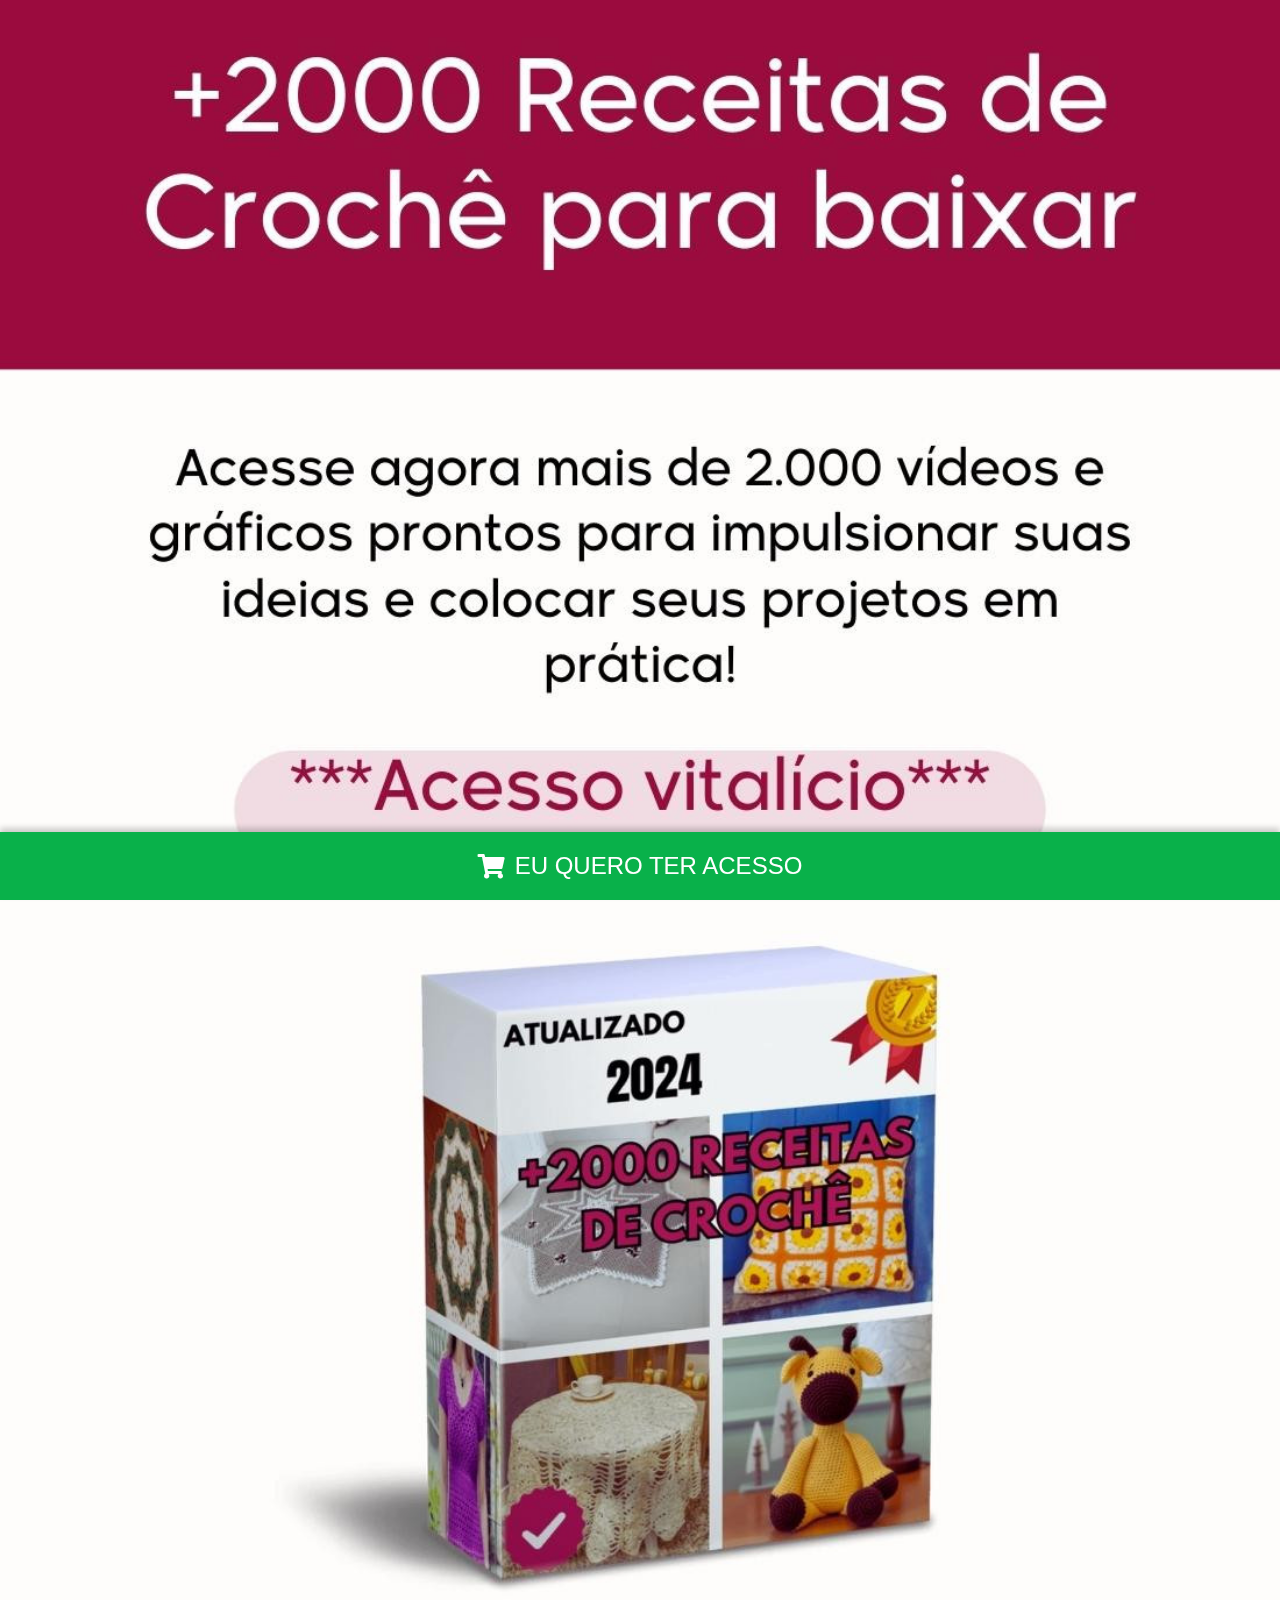
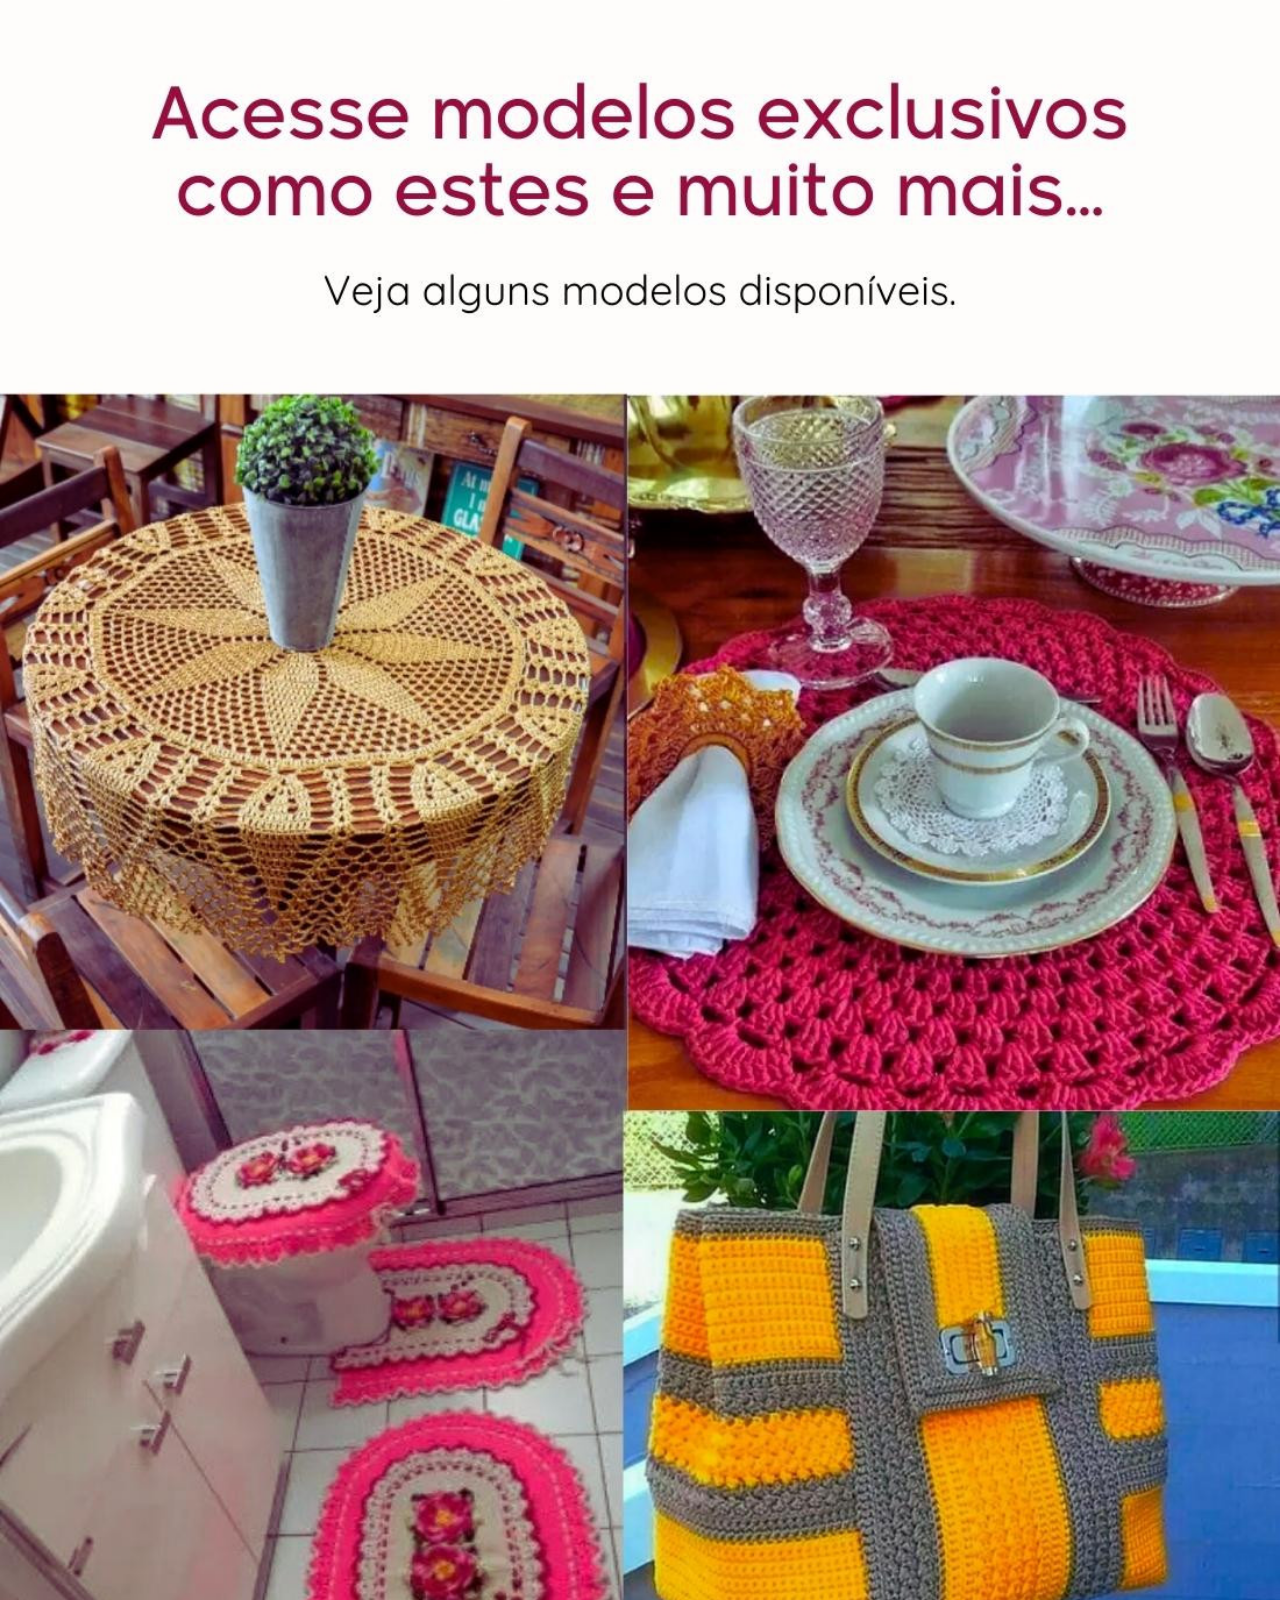
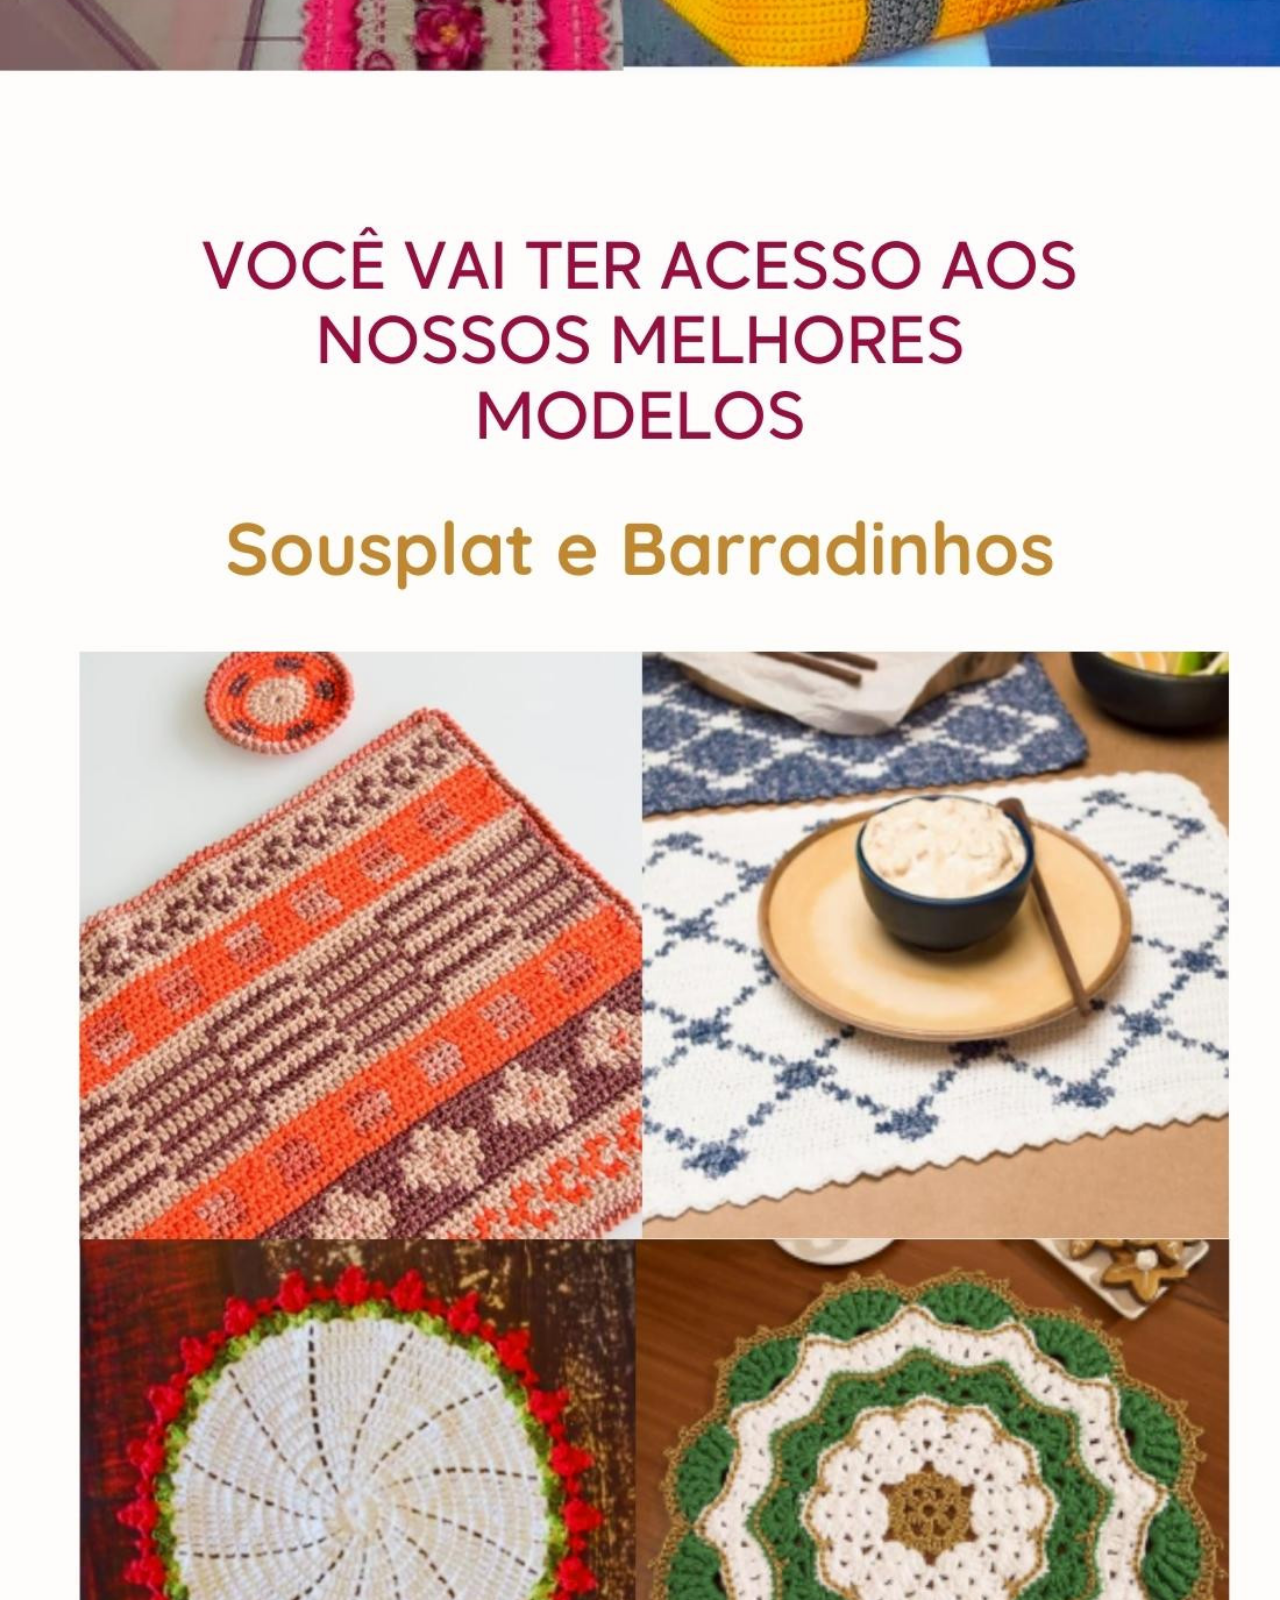
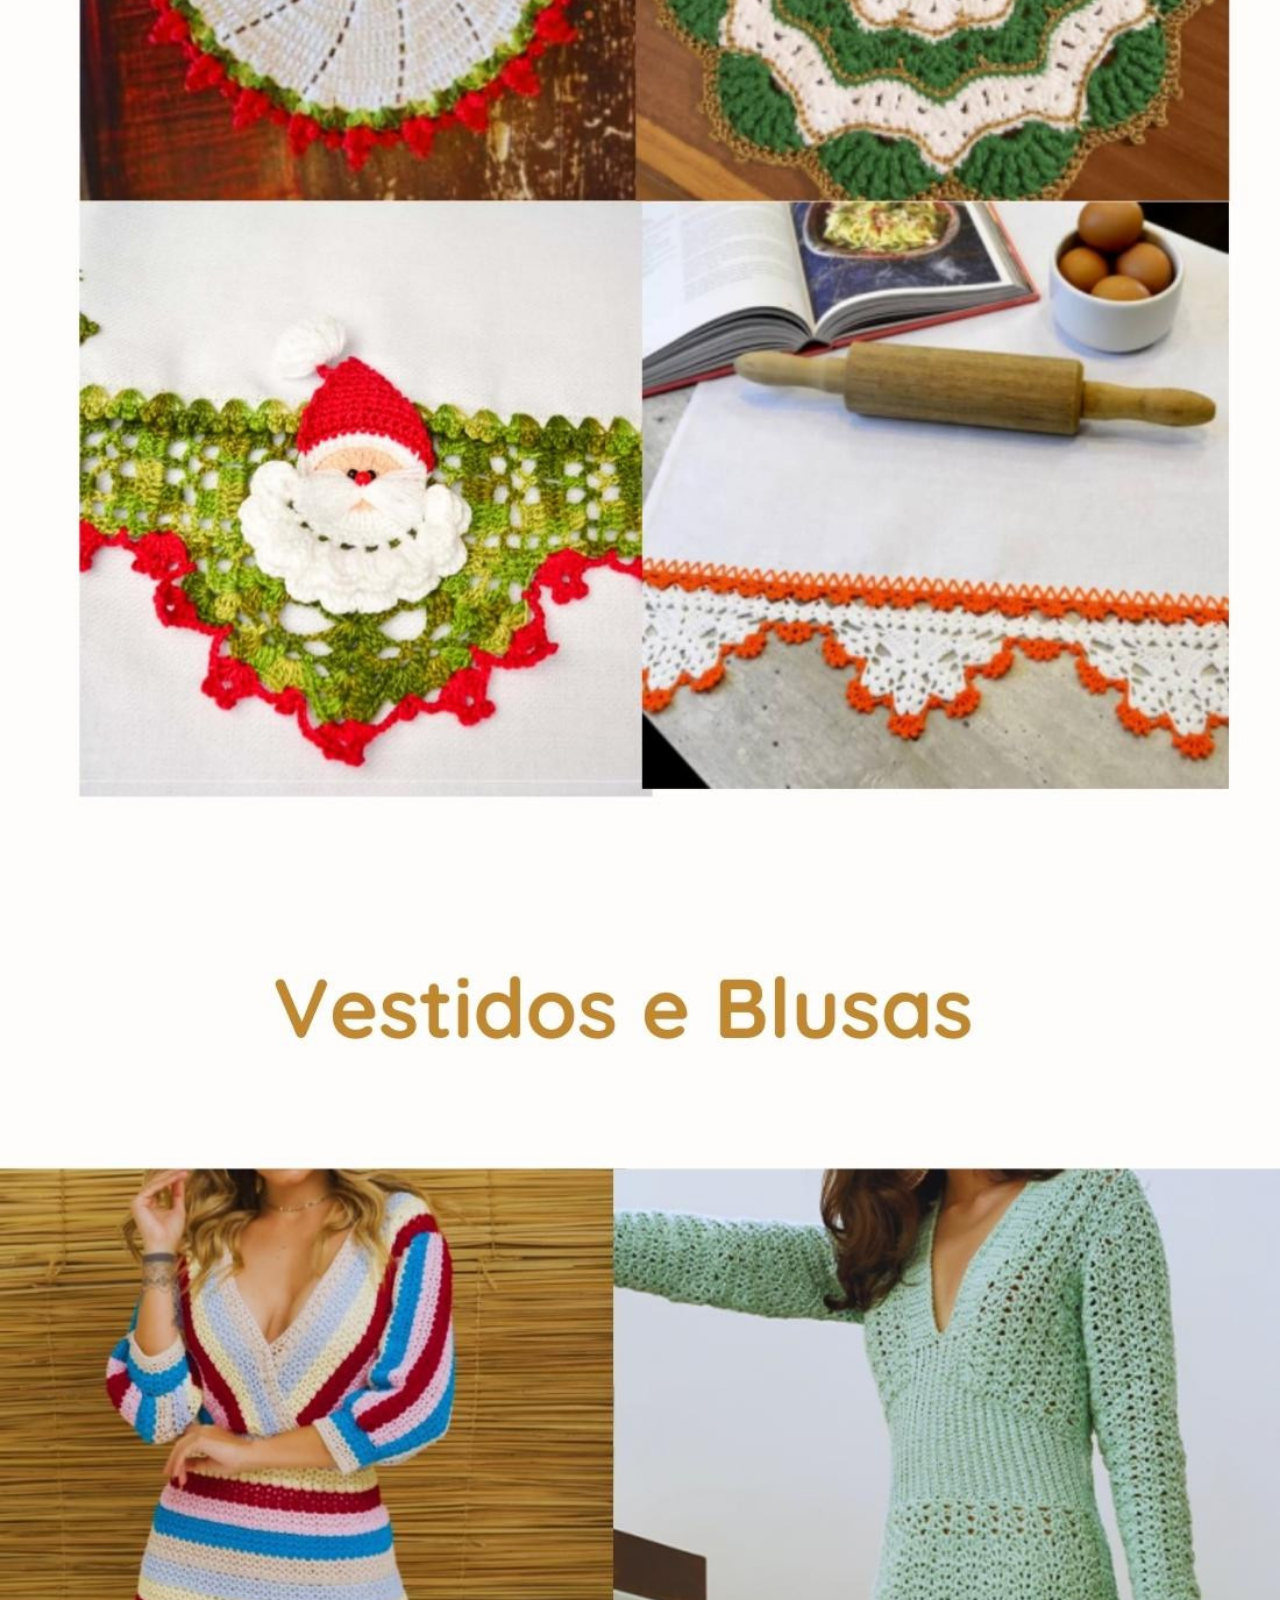
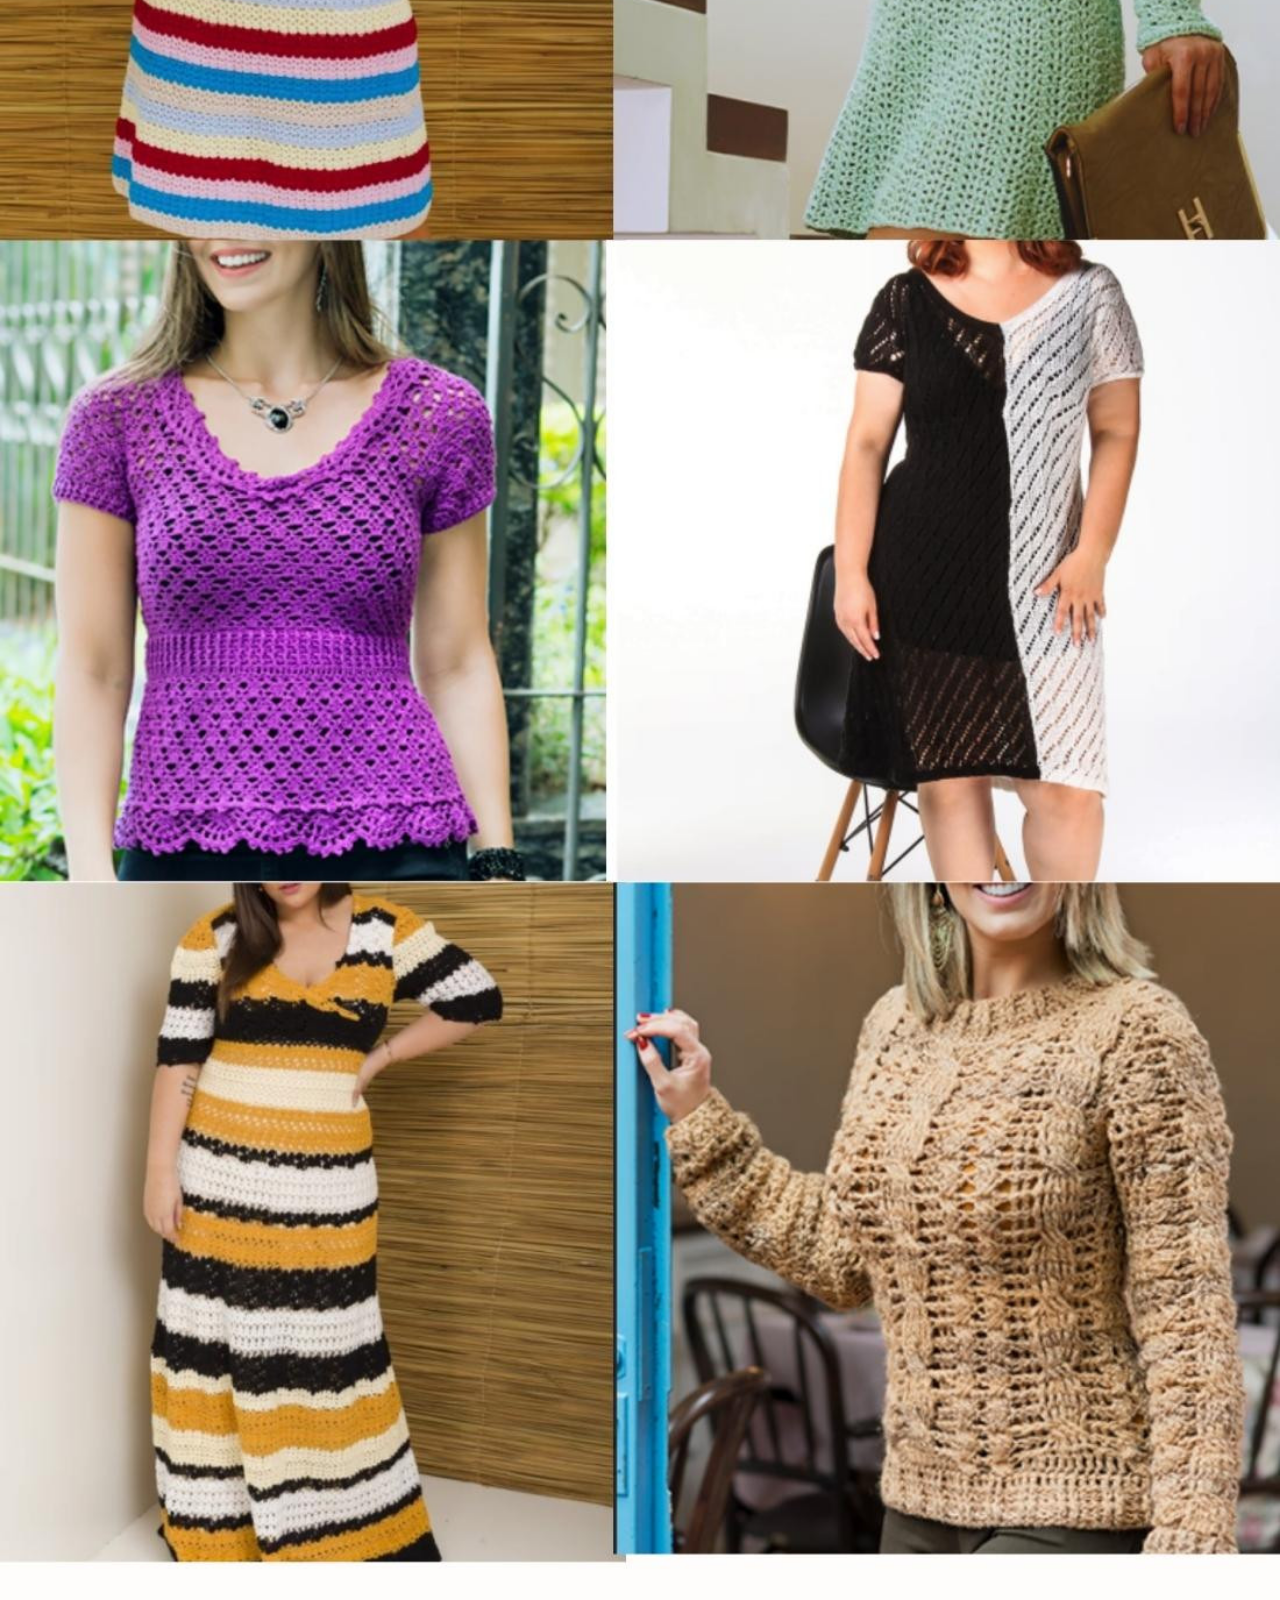
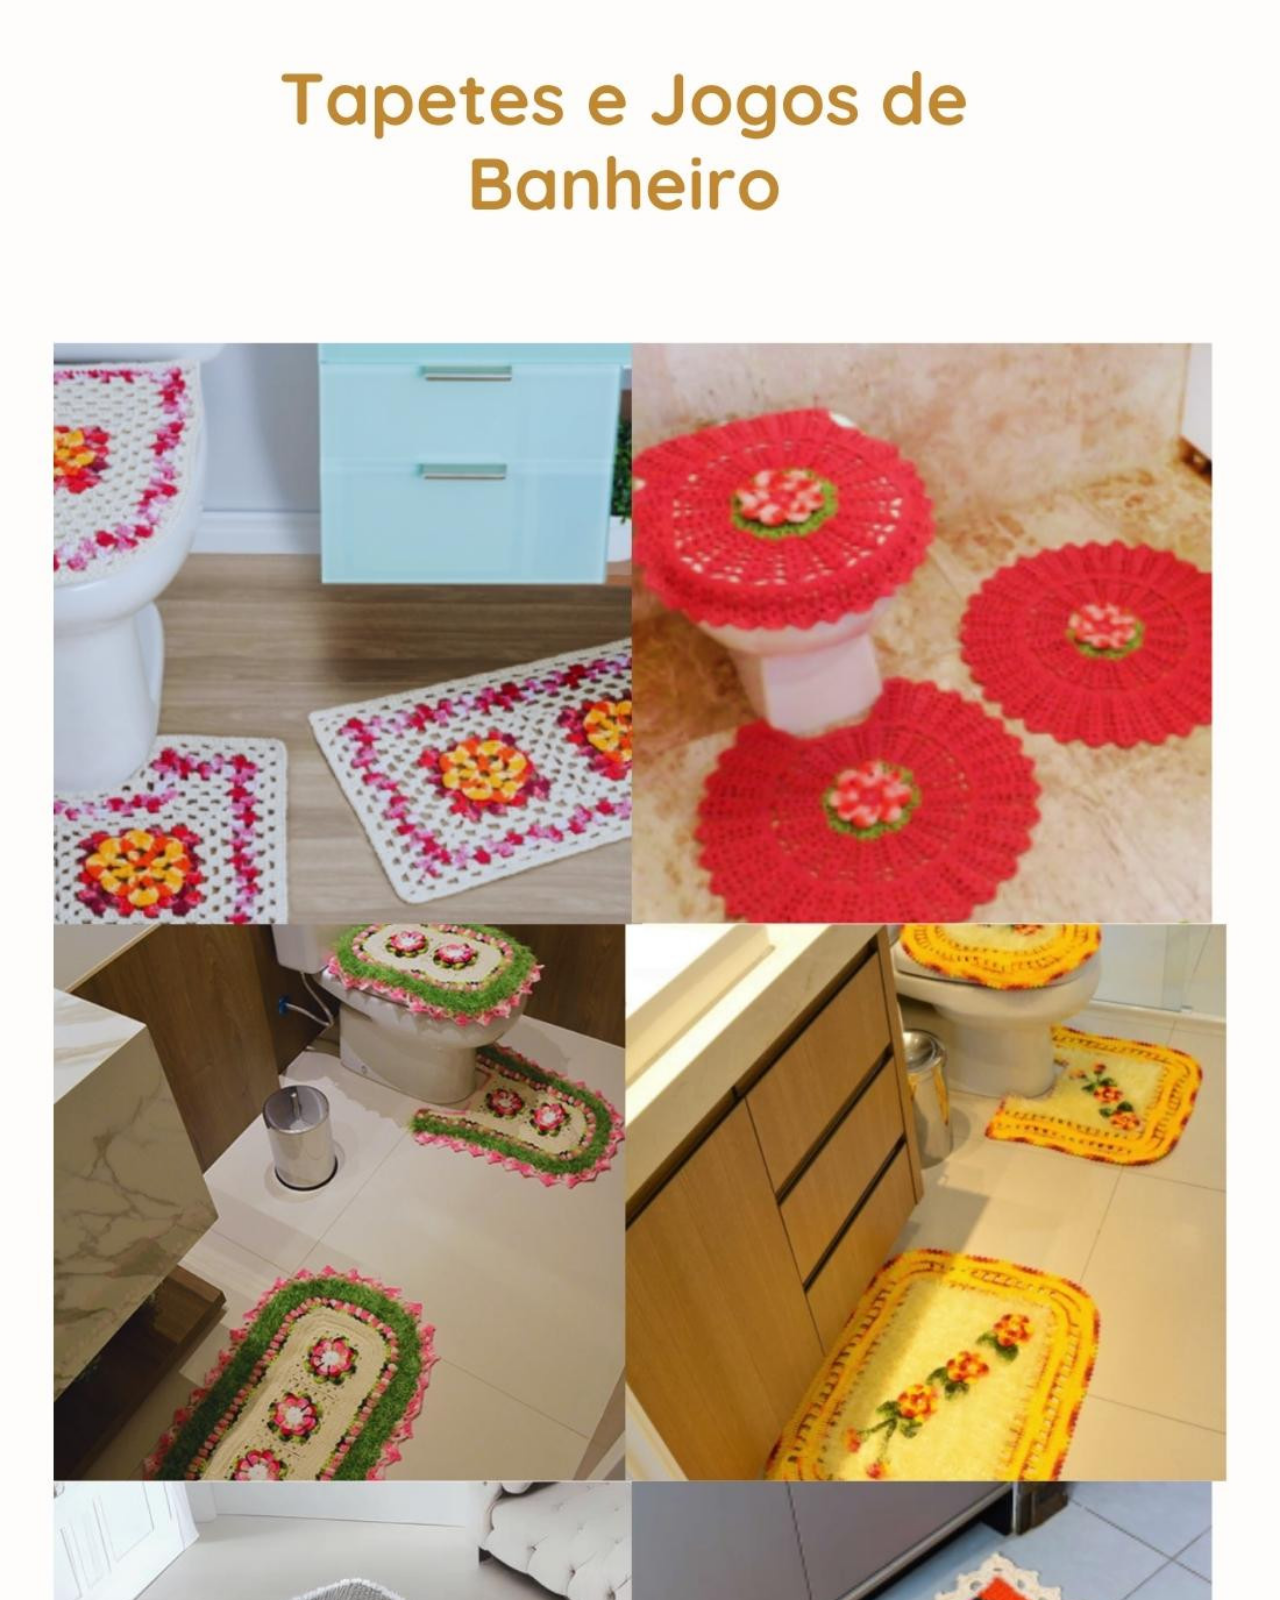
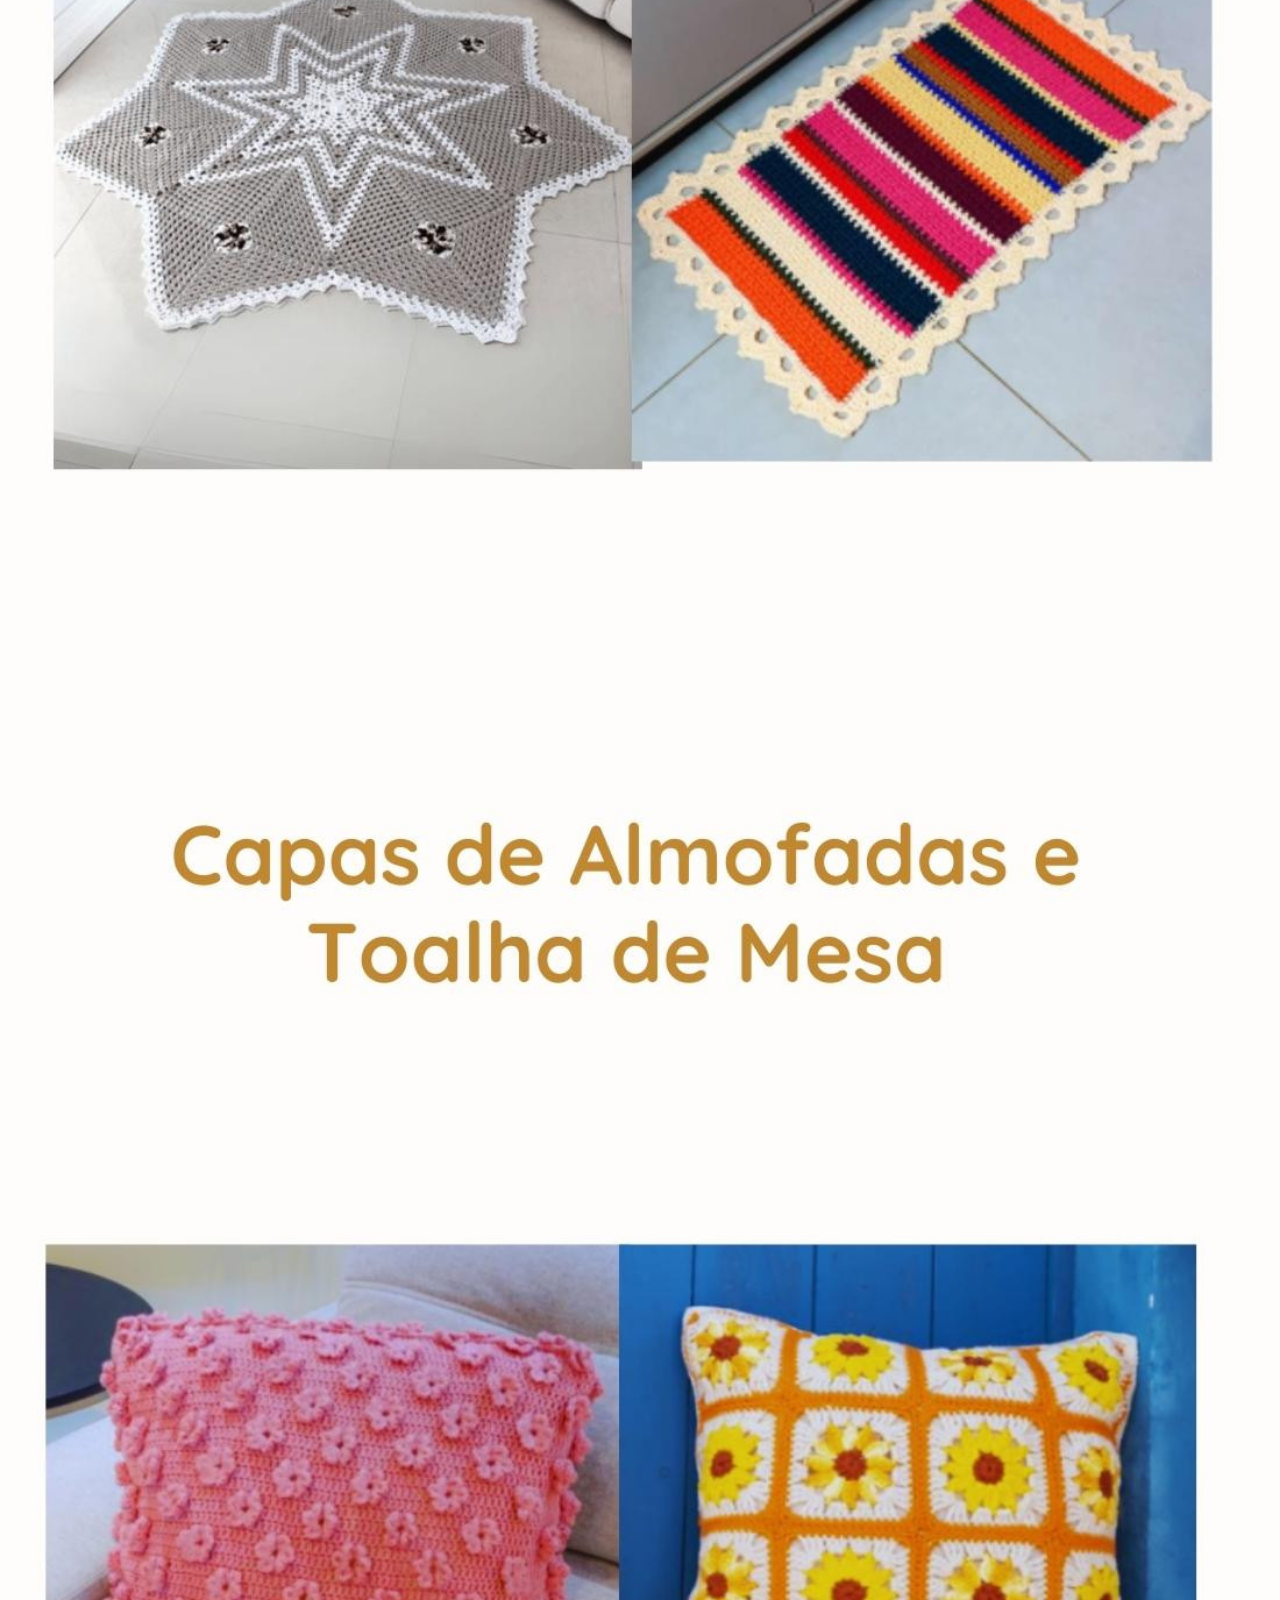
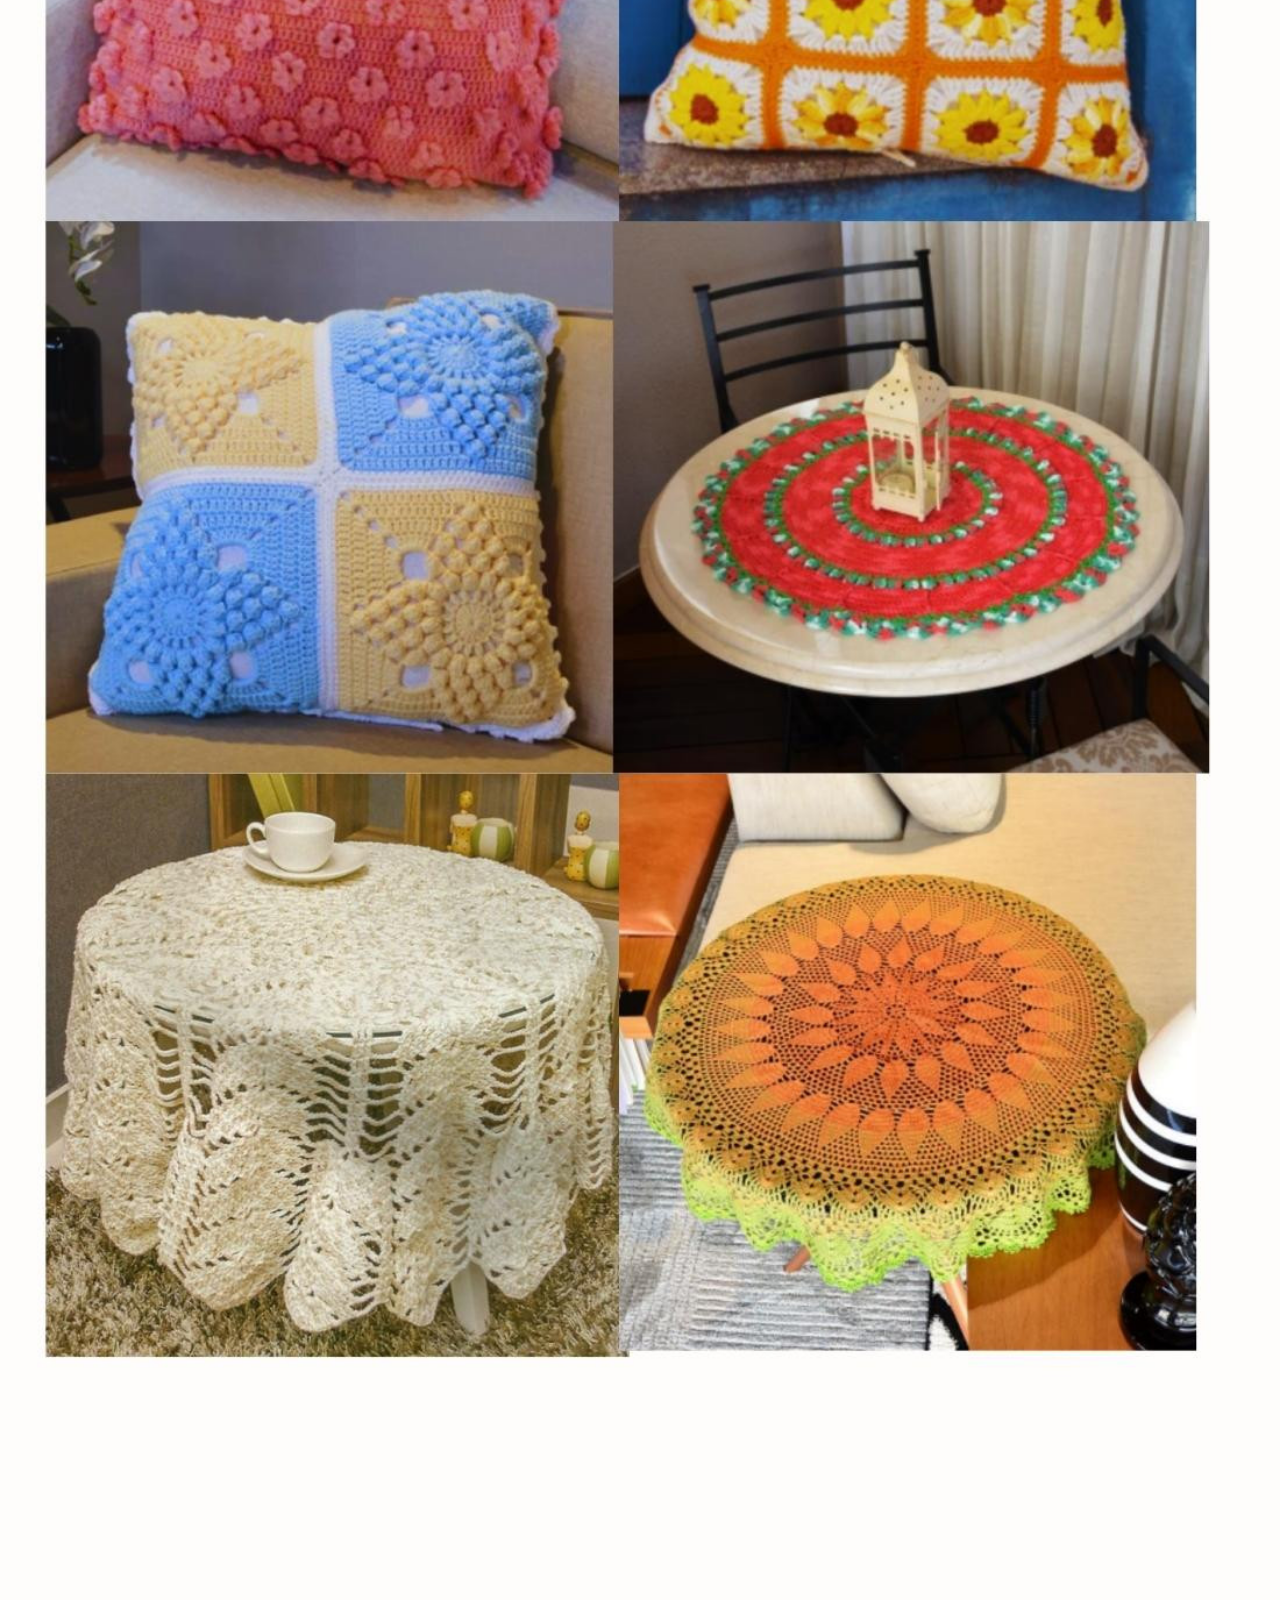
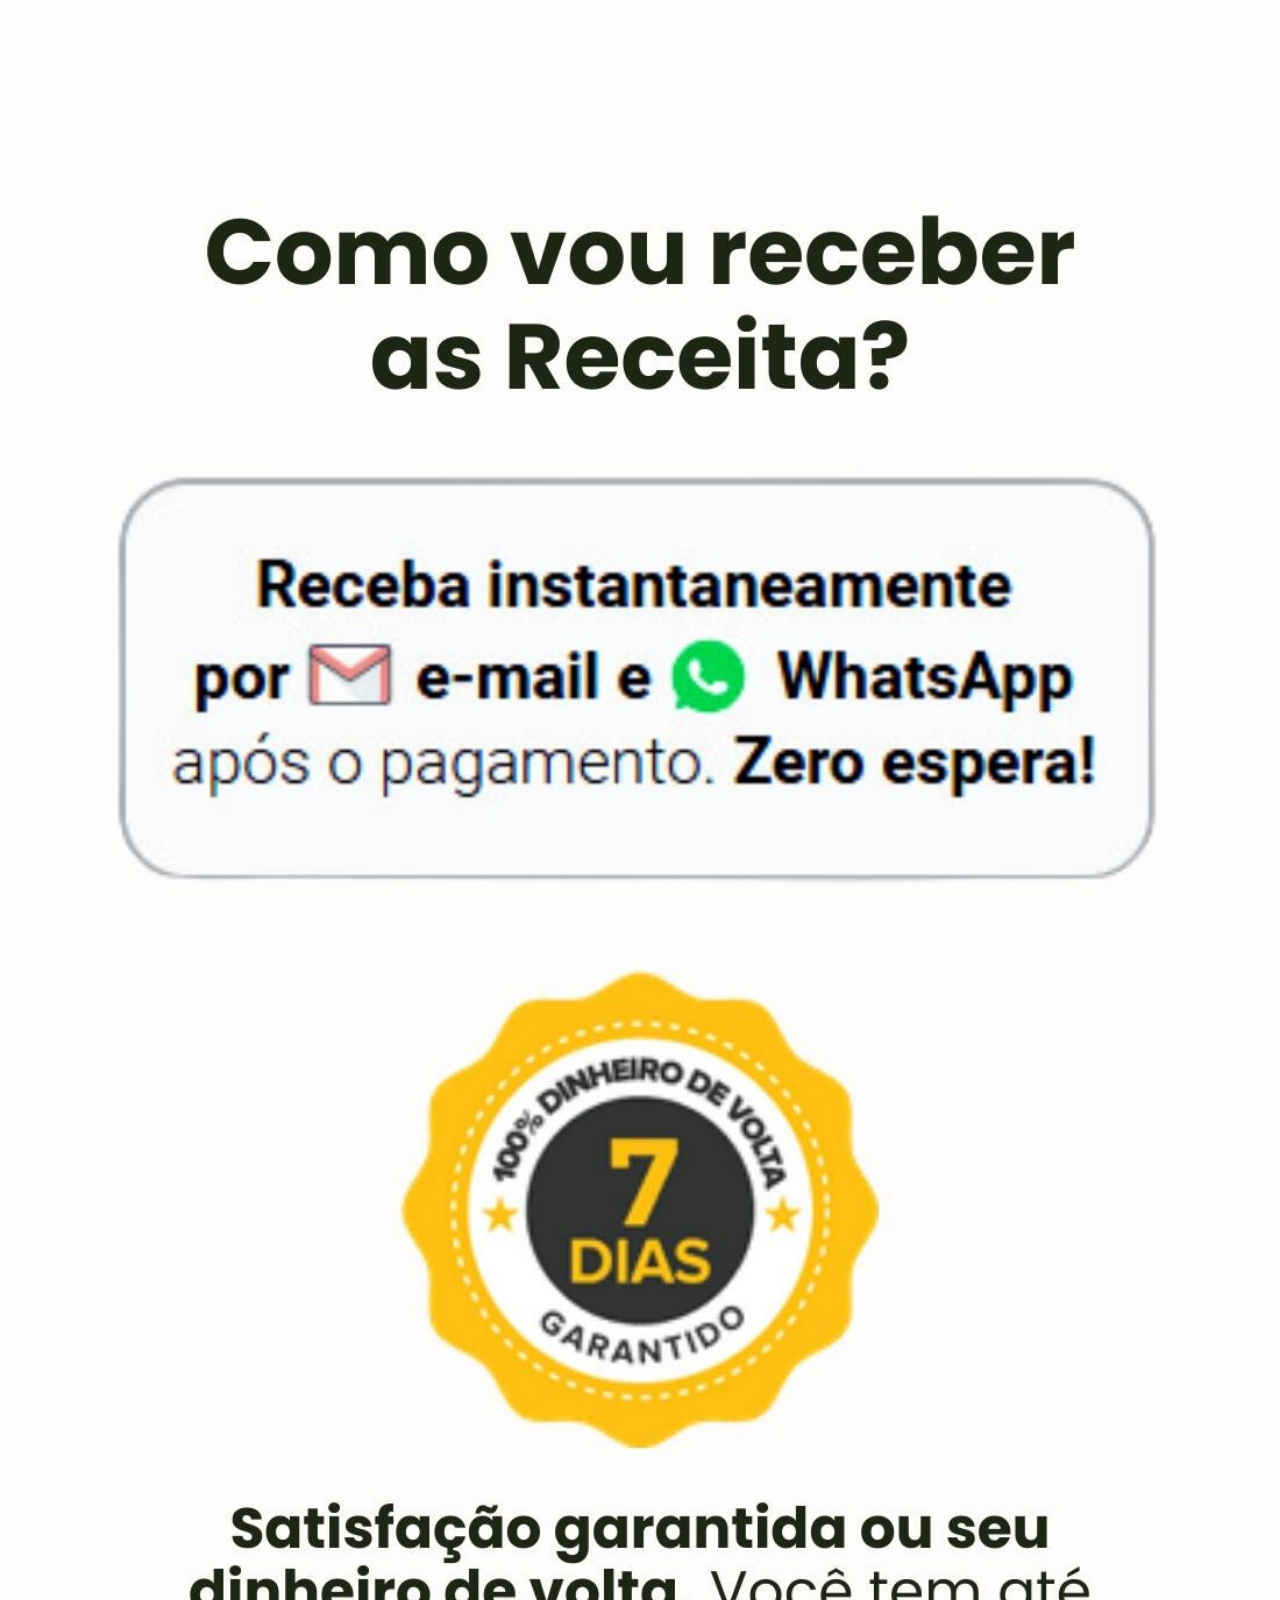
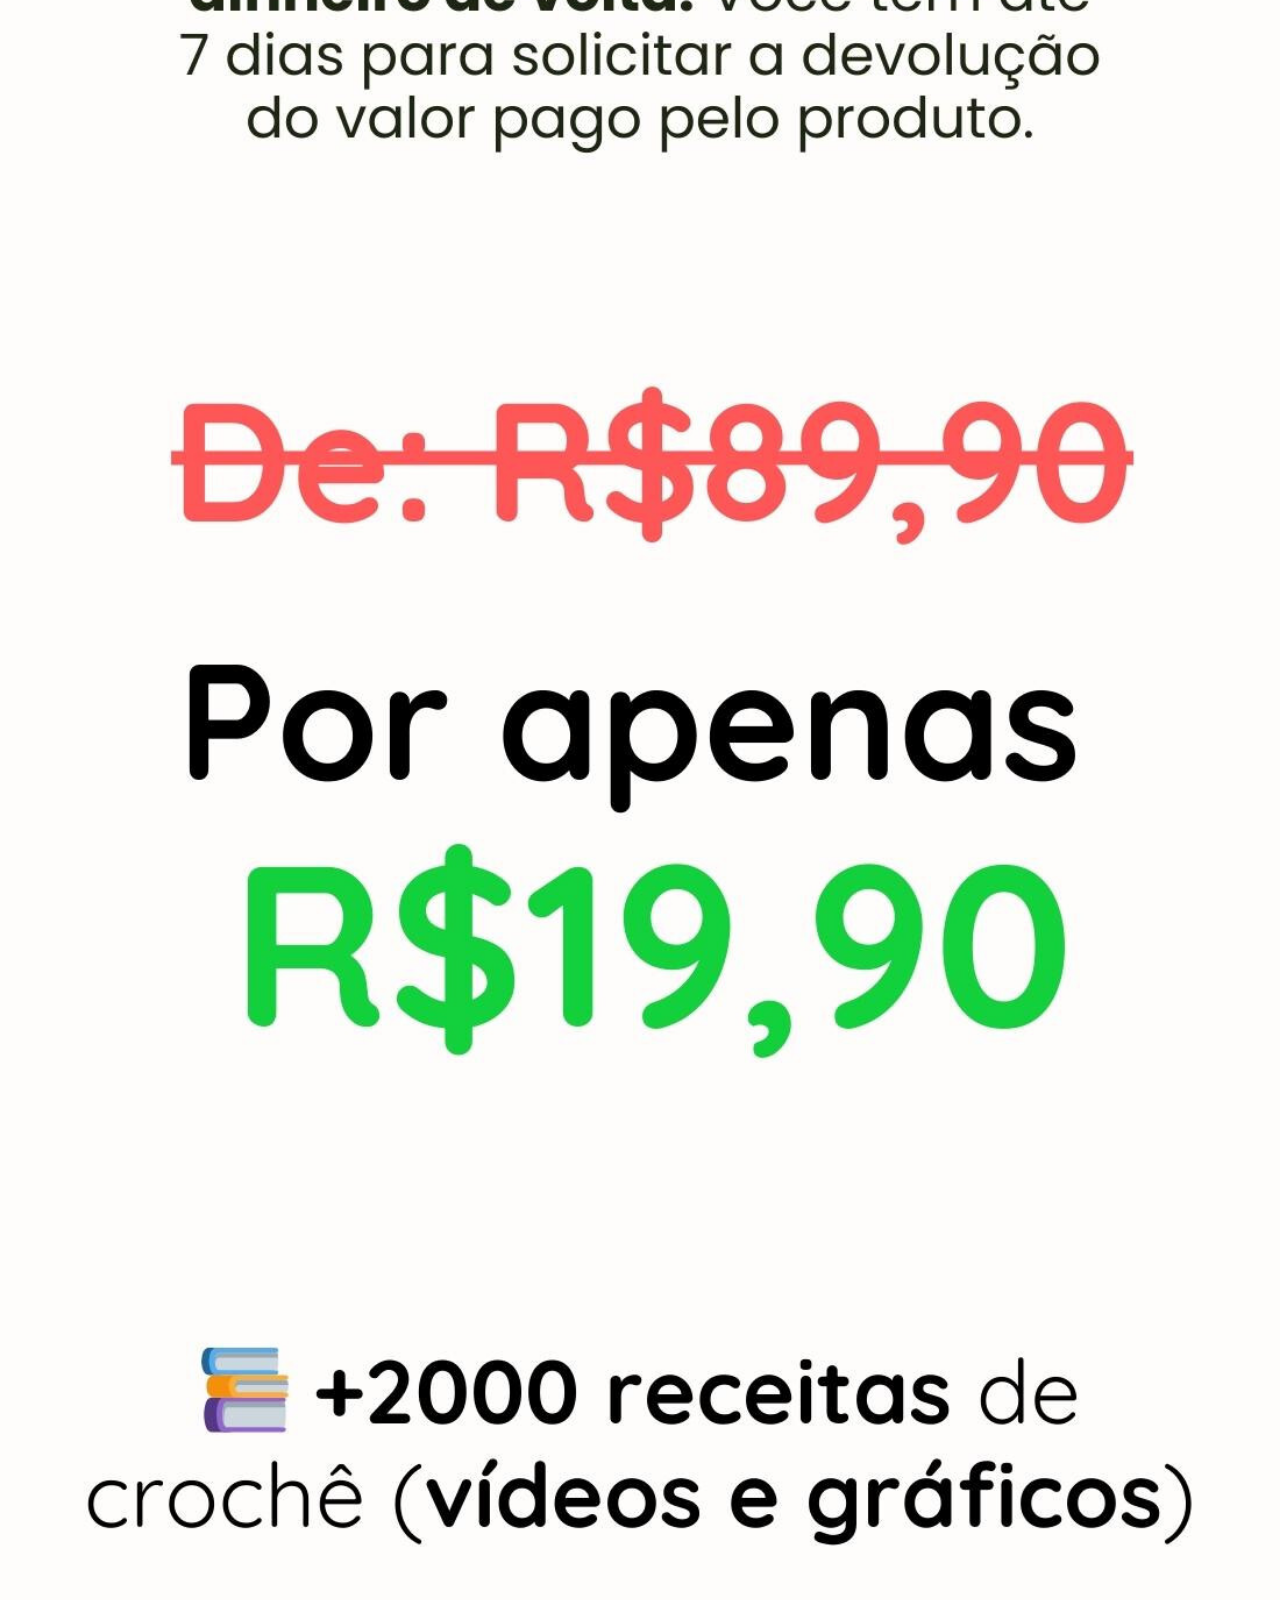
==== croche/index.html @ d8fb1822 "Add files via upload" ====
<!DOCTYPE html>
<html lang="pt-br">
<head>
    <meta charset="UTF-8">
    <meta name="viewport" content="width=device-width, initial-scale=1.0">
    <title>Botão Pegajoso</title>
    <!-- Link para o Font Awesome (para utilizar ícones) -->
    <link href="https://cdnjs.cloudflare.com/ajax/libs/font-awesome/5.15.3/css/all.min.css" rel="stylesheet">

    <style>
        body {
            font-family: Arial, sans-serif;
            margin: 0;
            padding: 0;
            overflow: auto;
        }

        .imagem-container {
            width: 100%;
            background-color: #f4f4f4;
            display: block;
        }

        img {
            width: 100%;
            height: auto;
            display: block;
            margin: 0;
            padding: 0;
        }

        .sticky-button {
            position: fixed;
            bottom: 0;
            left: 0;
            width: 100%;
            display: none;
            padding: 20px 0;
            background-color: #09b14a;
            color: #fff;
            font-size: 24px;
            text-align: center;
            text-decoration: none;
            border: none;
            margin: 0;
            cursor: pointer;
            z-index: 1000;
            box-shadow: 0px -4px 6px rgba(0, 0, 0, 0.2);
            display: flex; /* Alinha o ícone e o texto */
            justify-content: center;
            align-items: center;
        }

        .sticky-button i {
            margin-right: 10px; /* Espaço entre o ícone e o texto */
        }

        .sticky-button:hover {
            background-color: #09b14a;
        }
    </style>
</head>
<body>
    <div class="imagem-container">
        <img src="1.jpg" alt="Imagem de exemplo" loading="lazy">
        <img src="2.jpg" alt="Imagem de exemplo" loading="lazy">
    </div>

    <!-- Botão Pegajoso -->
    <button class="sticky-button" id="sticky-button" onclick="alert('Botão clicado!')">
        <i class="fas fa-shopping-cart"></i> <!-- Ícone de carrinho de compras -->
        EU QUERO TER ACESSO
    </button>

    <script>
        window.onscroll = function() {
            var scrollPosition = document.documentElement.scrollTop || document.body.scrollTop;
            var pageHeight = document.documentElement.scrollHeight - window.innerHeight;
            var scrollPercentage = (scrollPosition / pageHeight) * 100;

            if (scrollPercentage >= 80) {
                document.getElementById('sticky-button').style.display = 'inline-flex'; // Mudar para 'inline-flex' para manter o layout flexível
            } else {
                document.getElementById('sticky-button').style.display = 'none';
            }
        };
    </script>
</body>
</html>
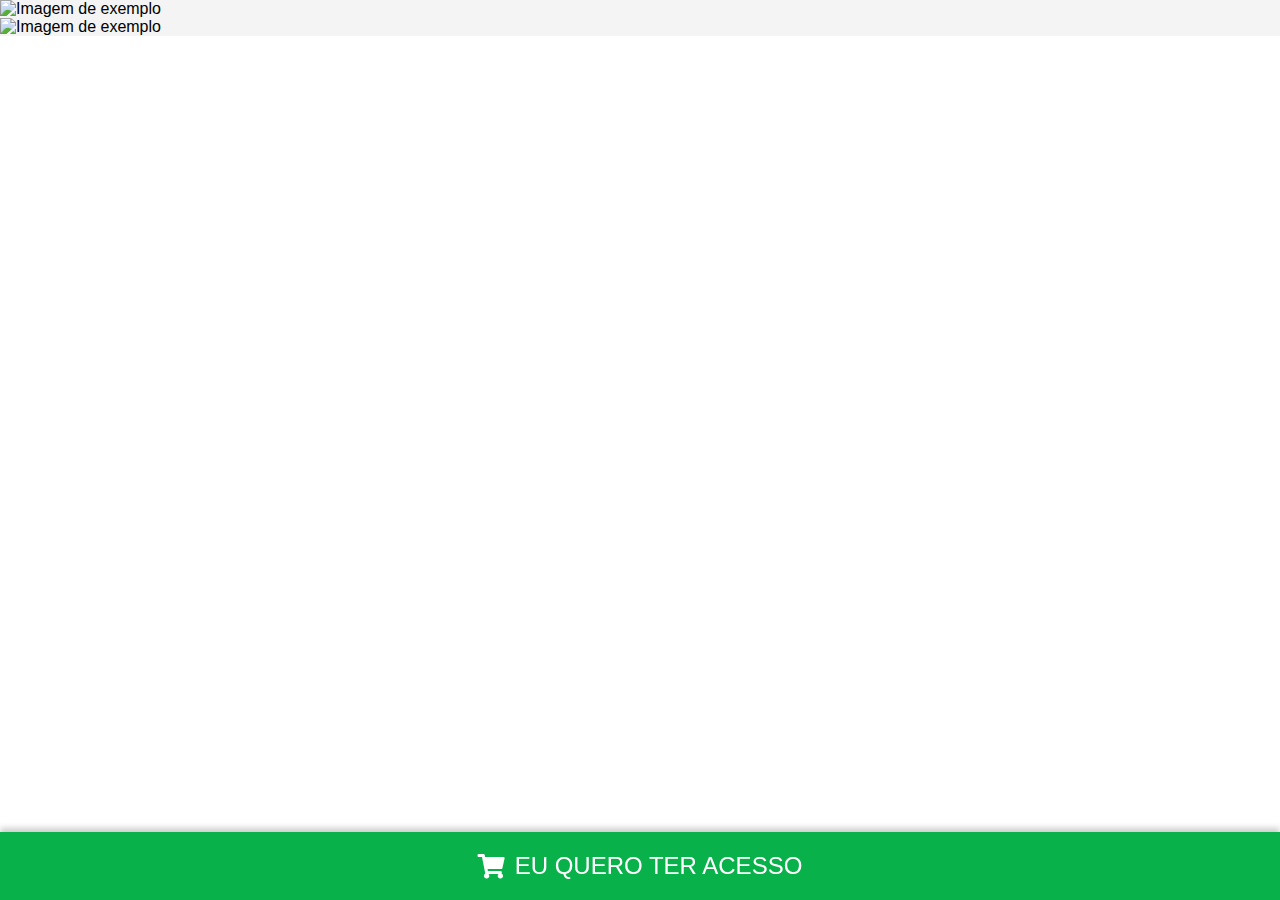
==== commit 5ca1eb25: "Update index.html" ====
--- a/croche/index.html
+++ b/croche/index.html
@@ -62,8 +62,8 @@
 </head>
 <body>
     <div class="imagem-container">
-        <img src="1.jpg" alt="Imagem de exemplo" loading="lazy">
-        <img src="2.jpg" alt="Imagem de exemplo" loading="lazy">
+        <img src="/1.jpg" alt="Imagem de exemplo" loading="lazy">
+        <img src="/2.jpg" alt="Imagem de exemplo" loading="lazy">
     </div>
 
     <!-- Botão Pegajoso -->
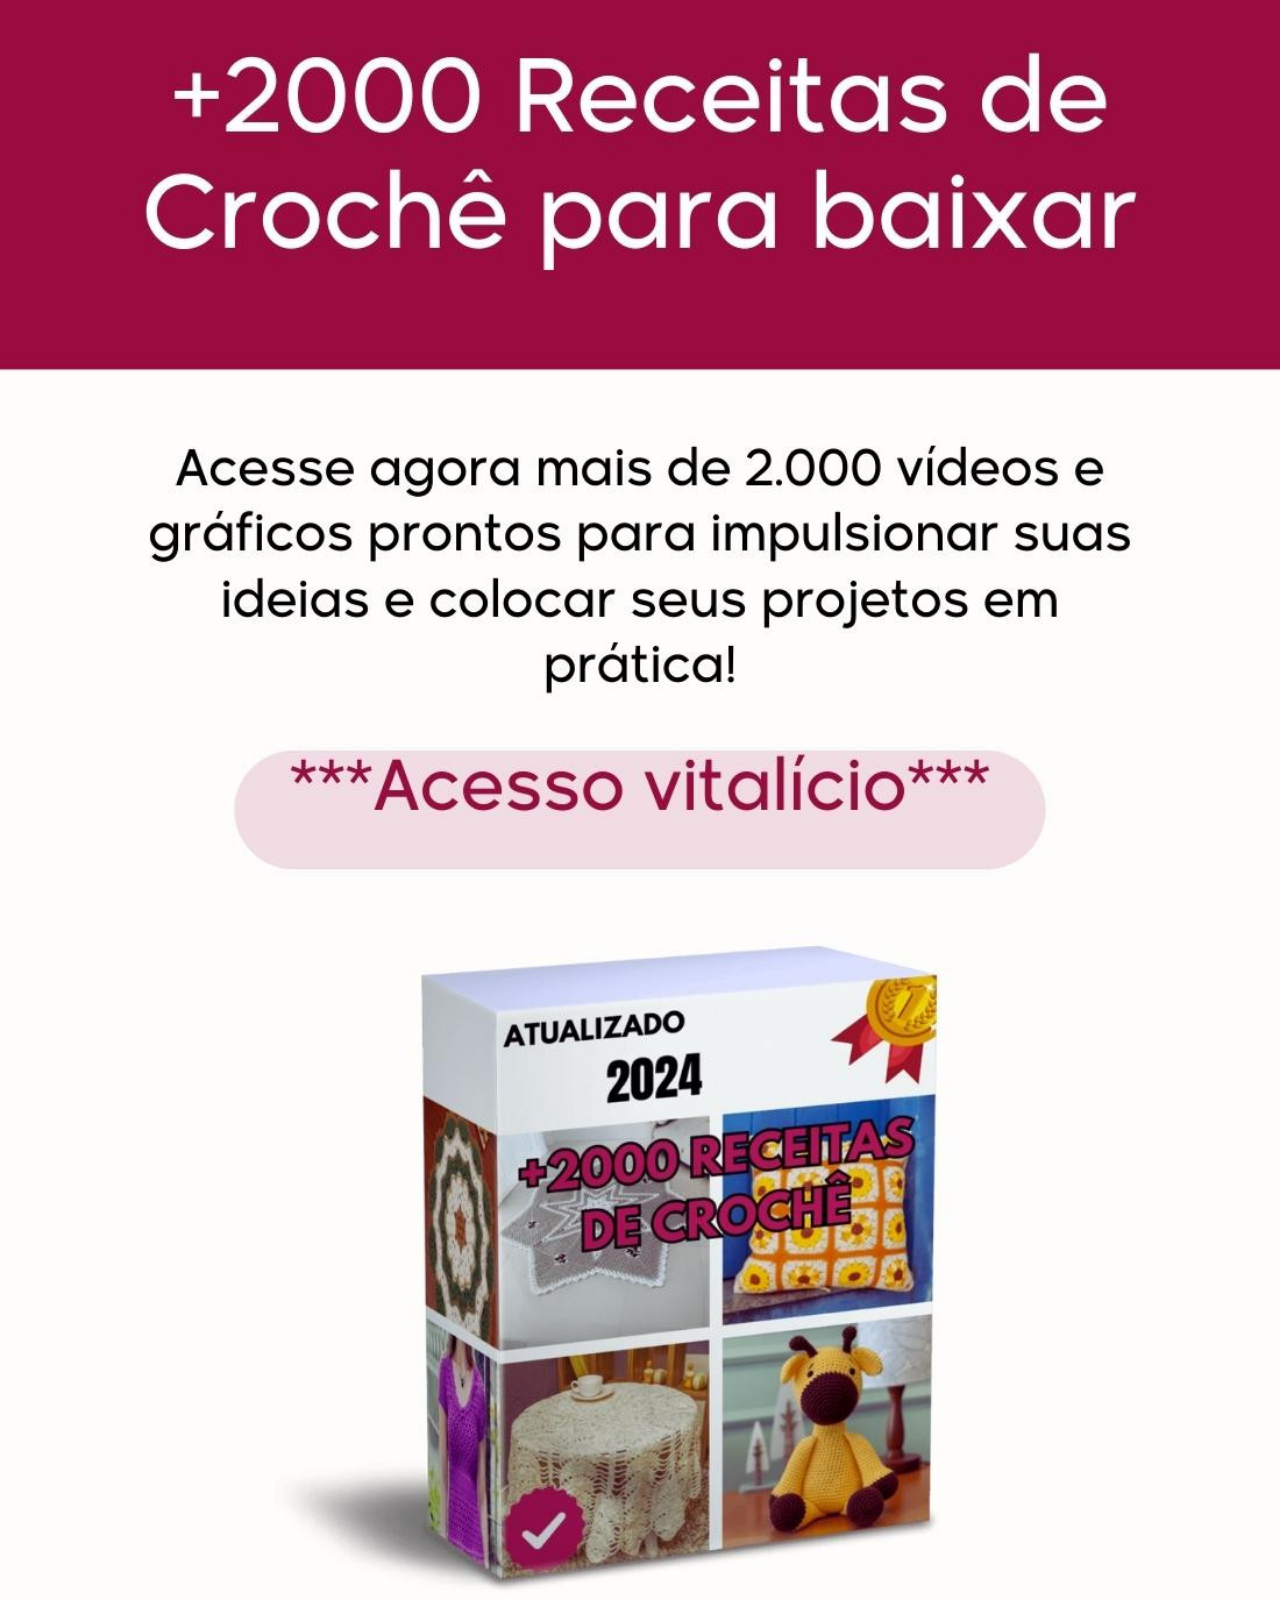
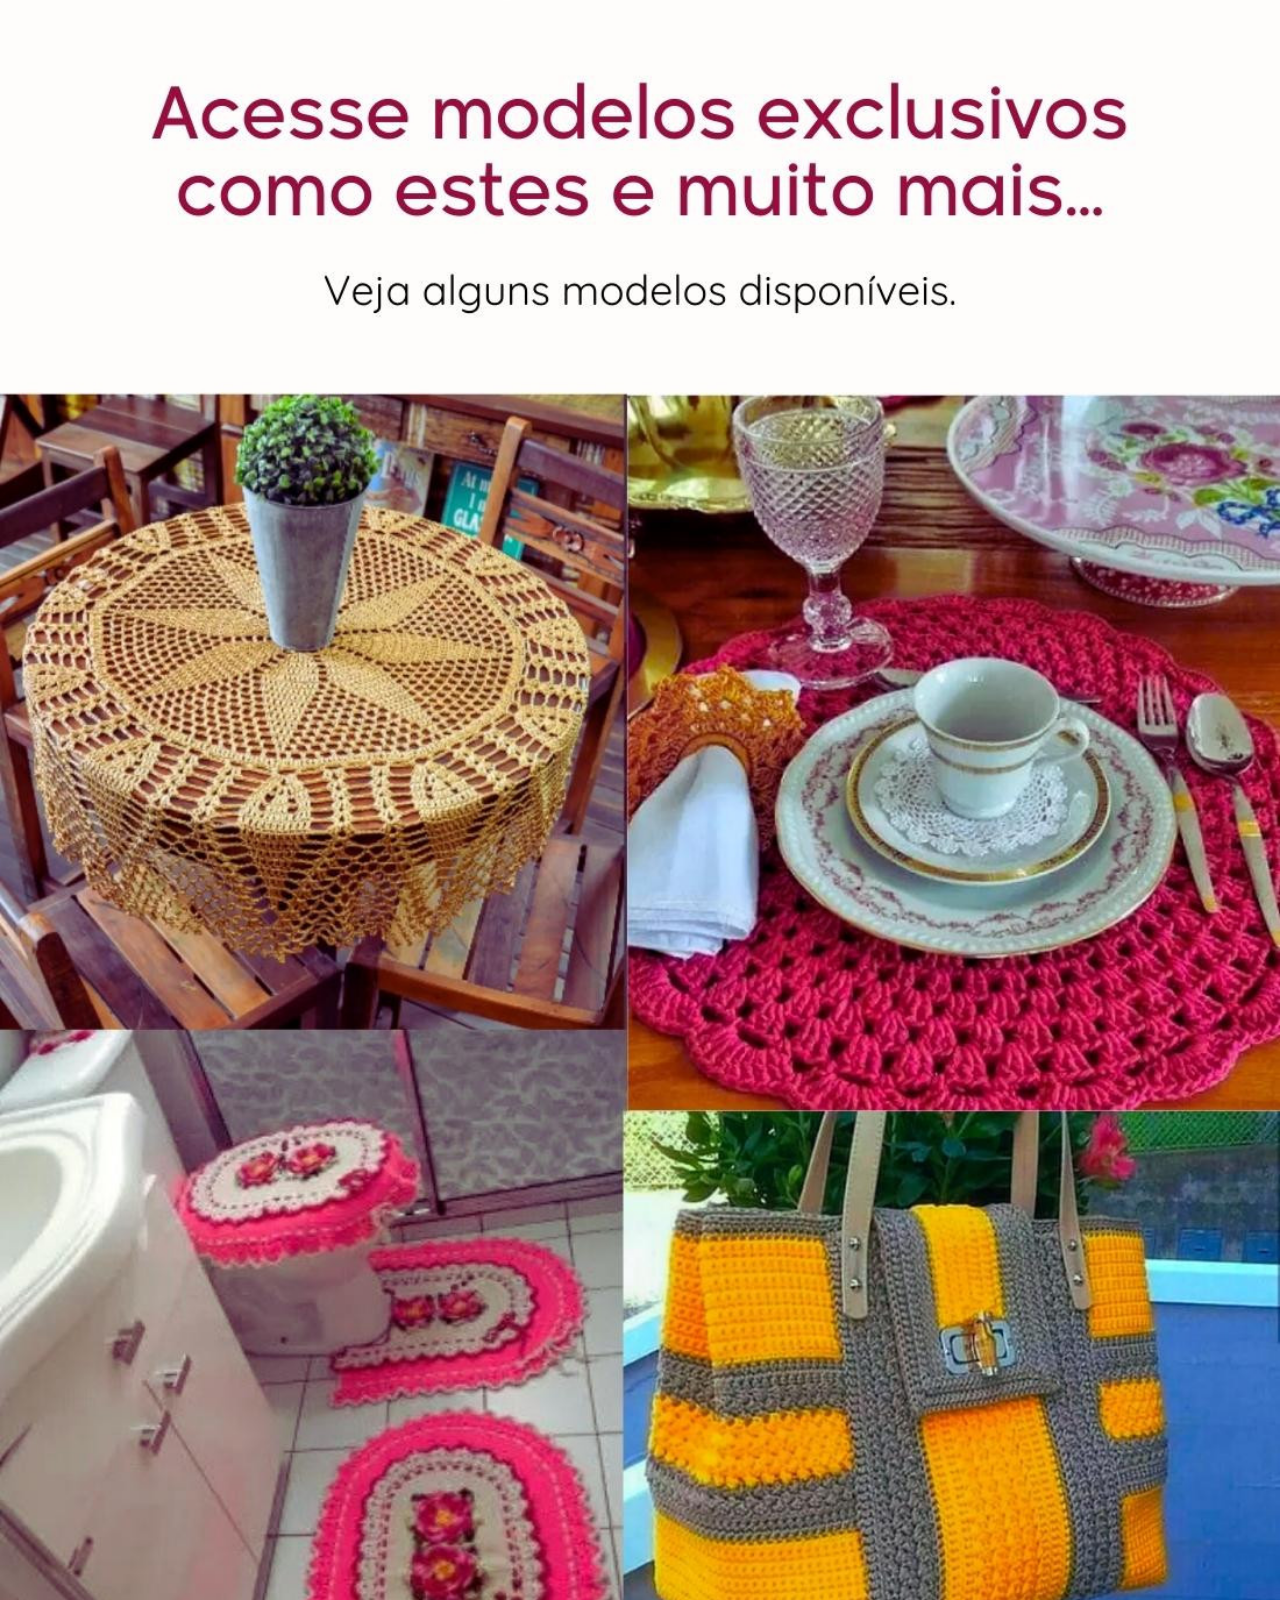
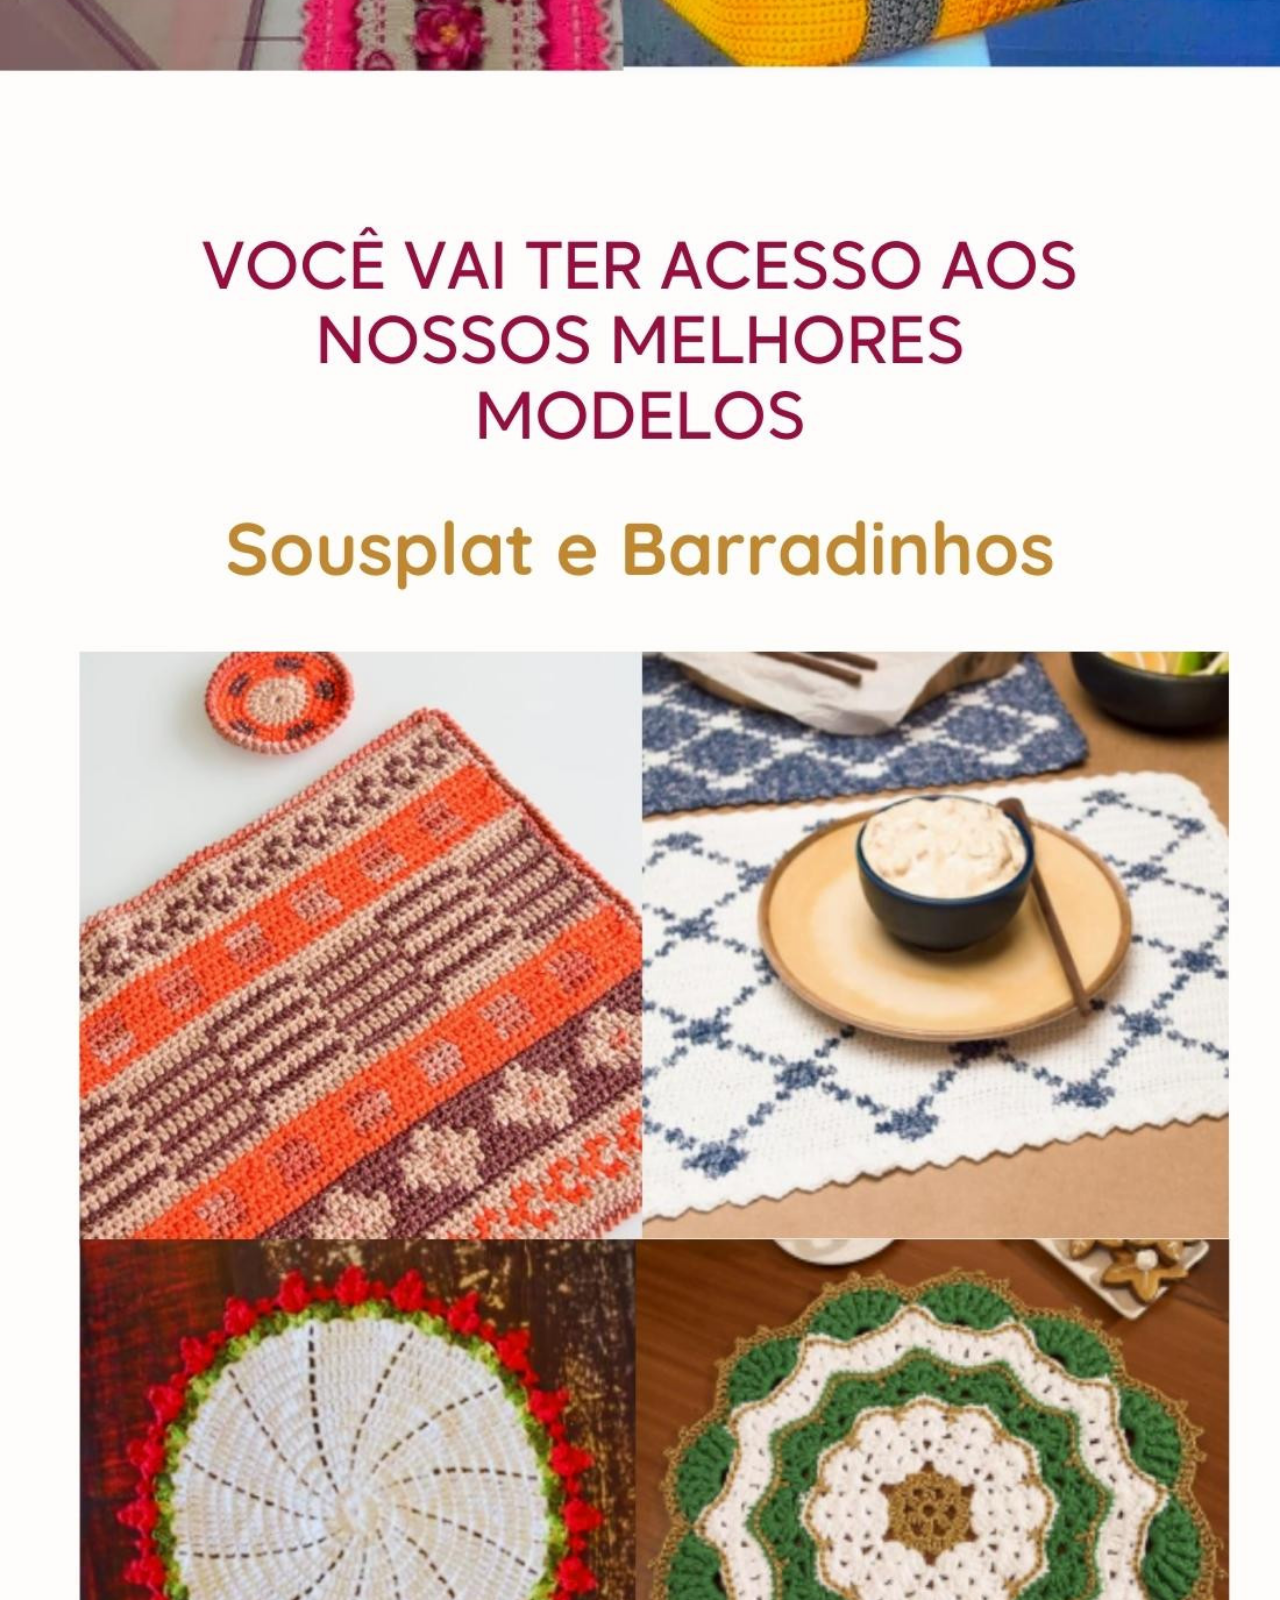
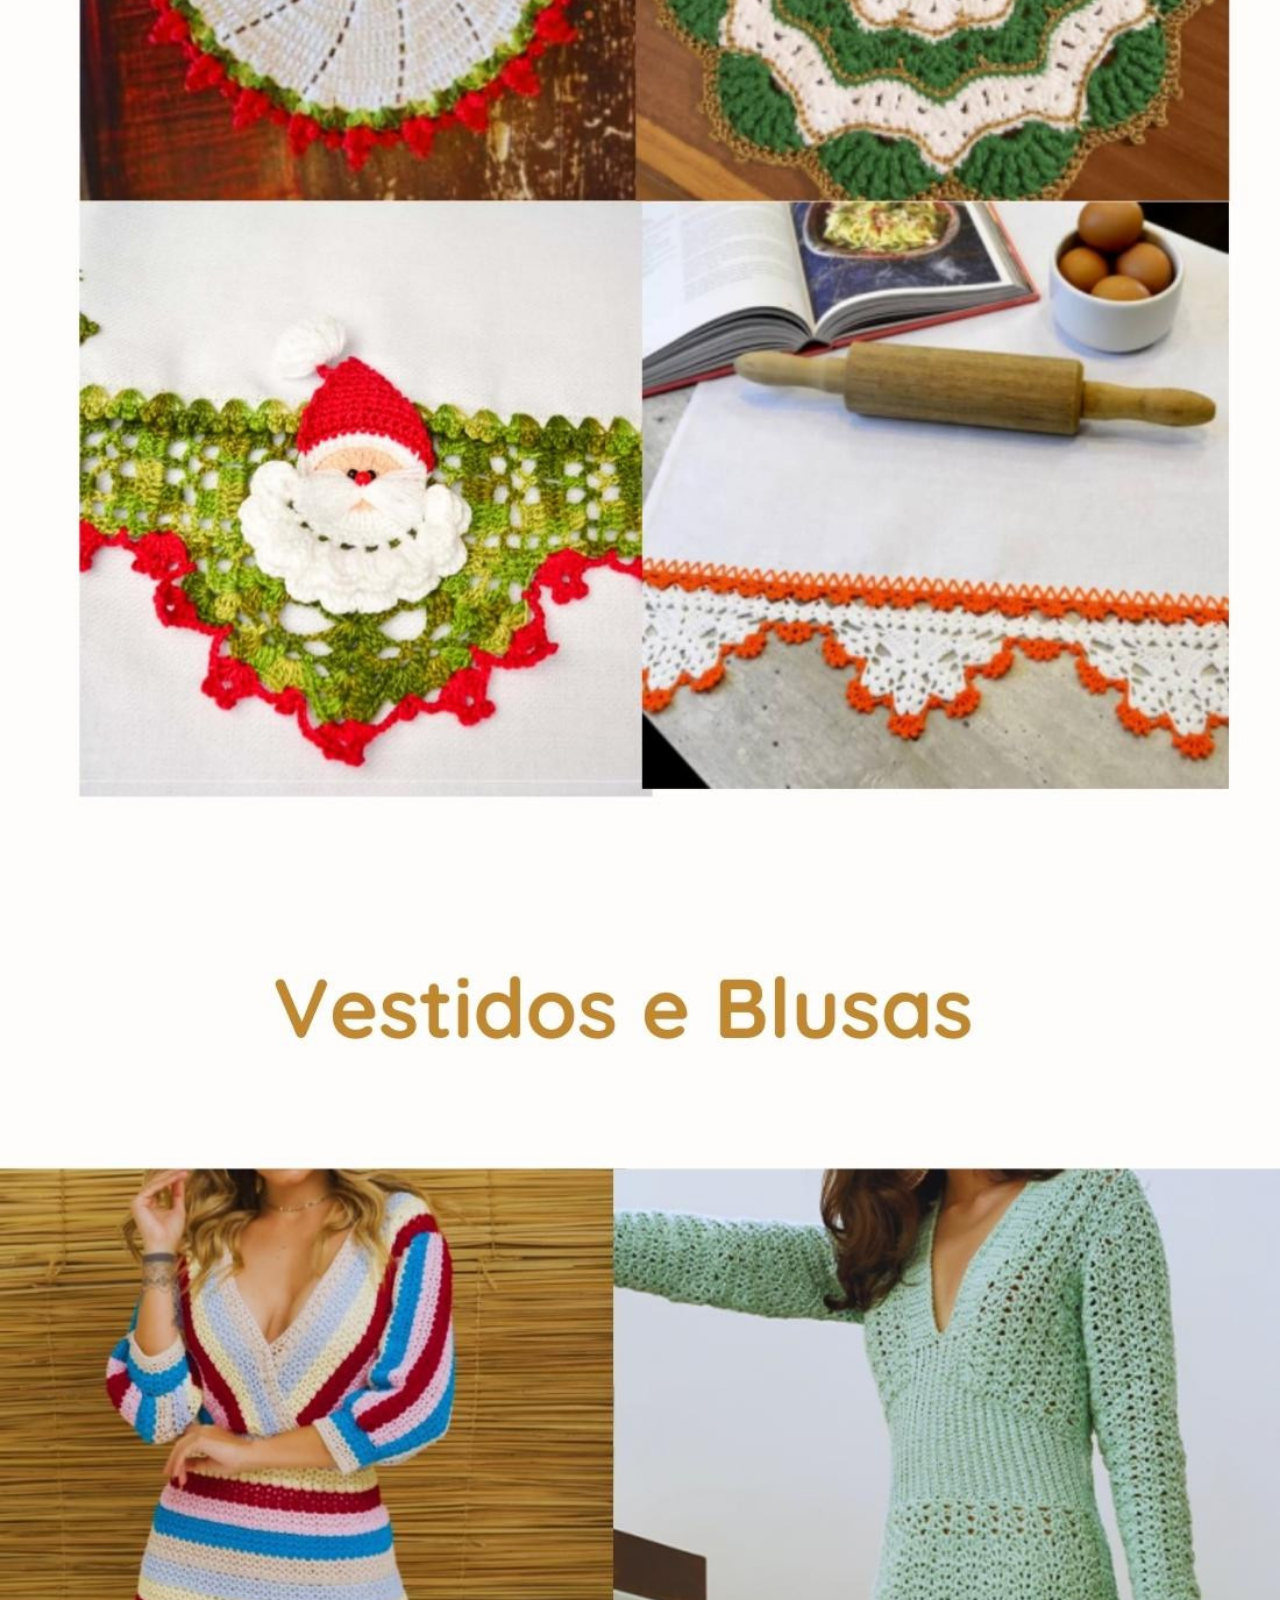
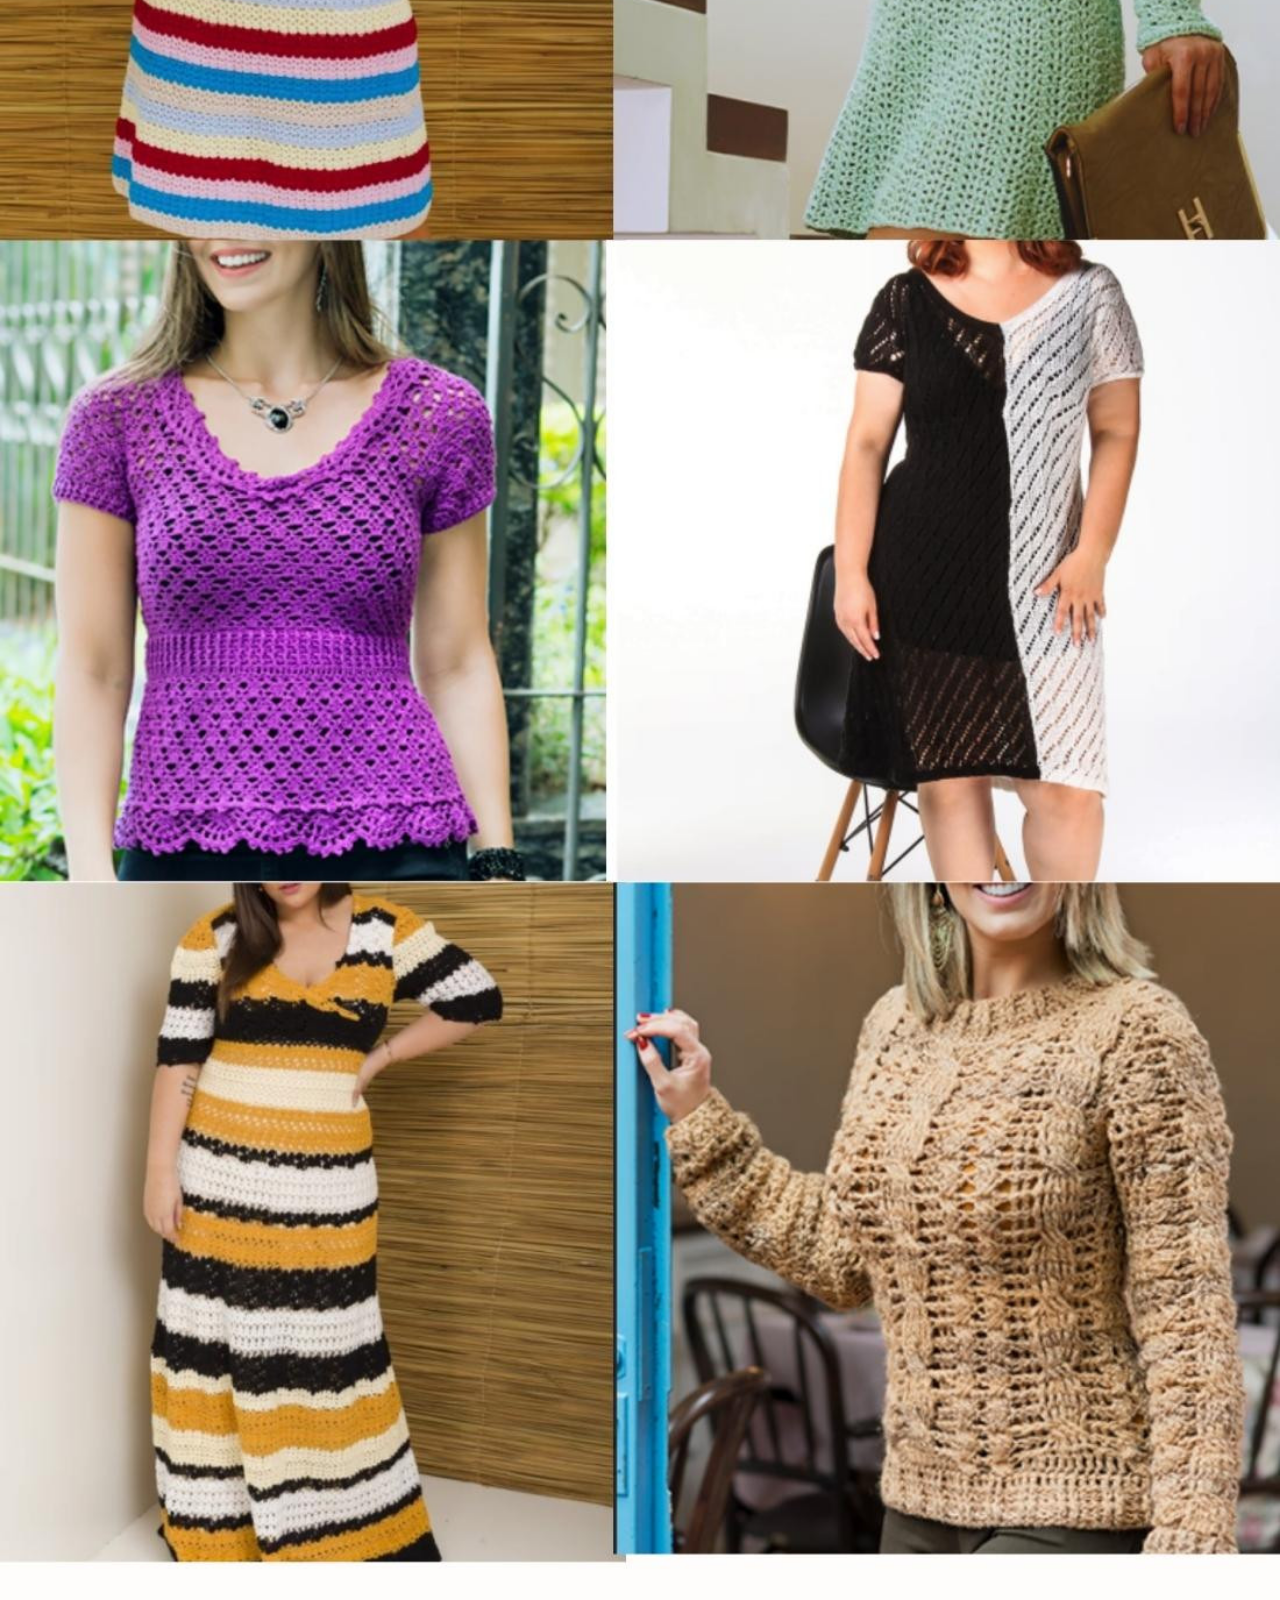
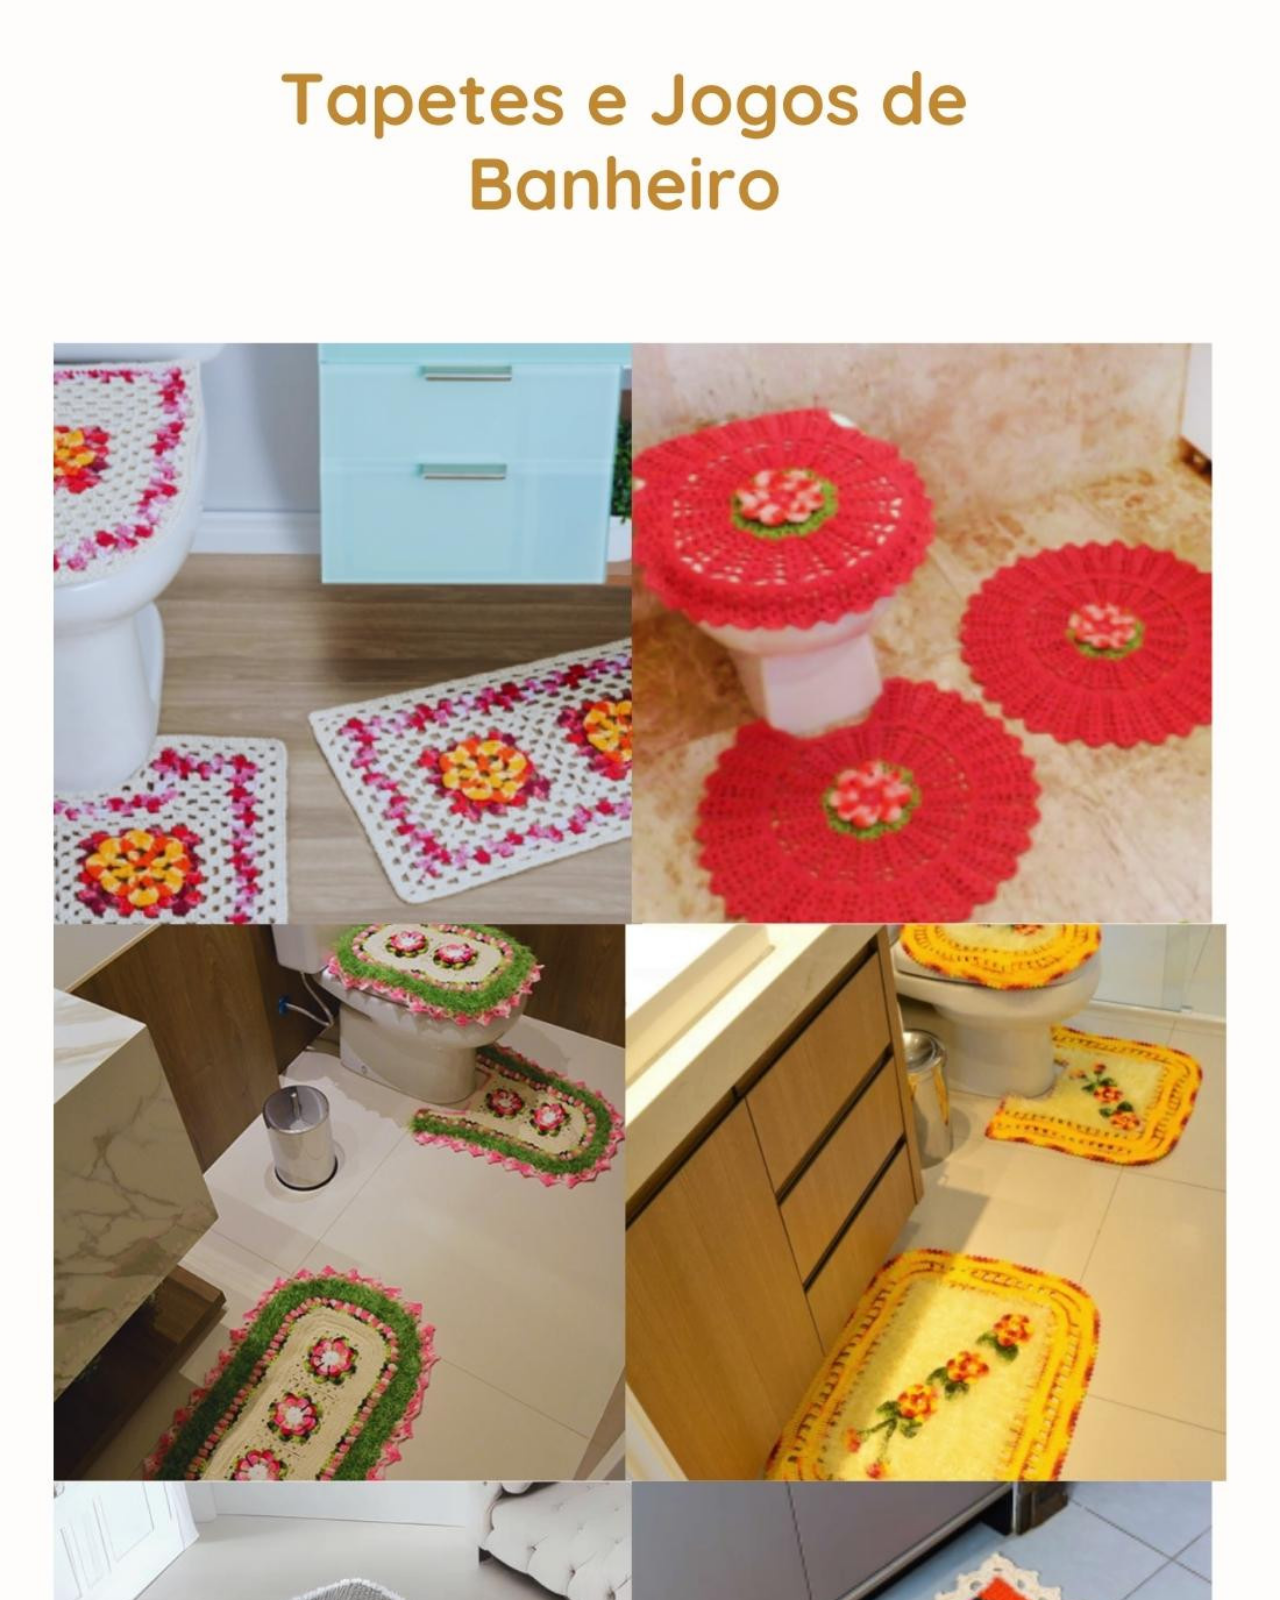
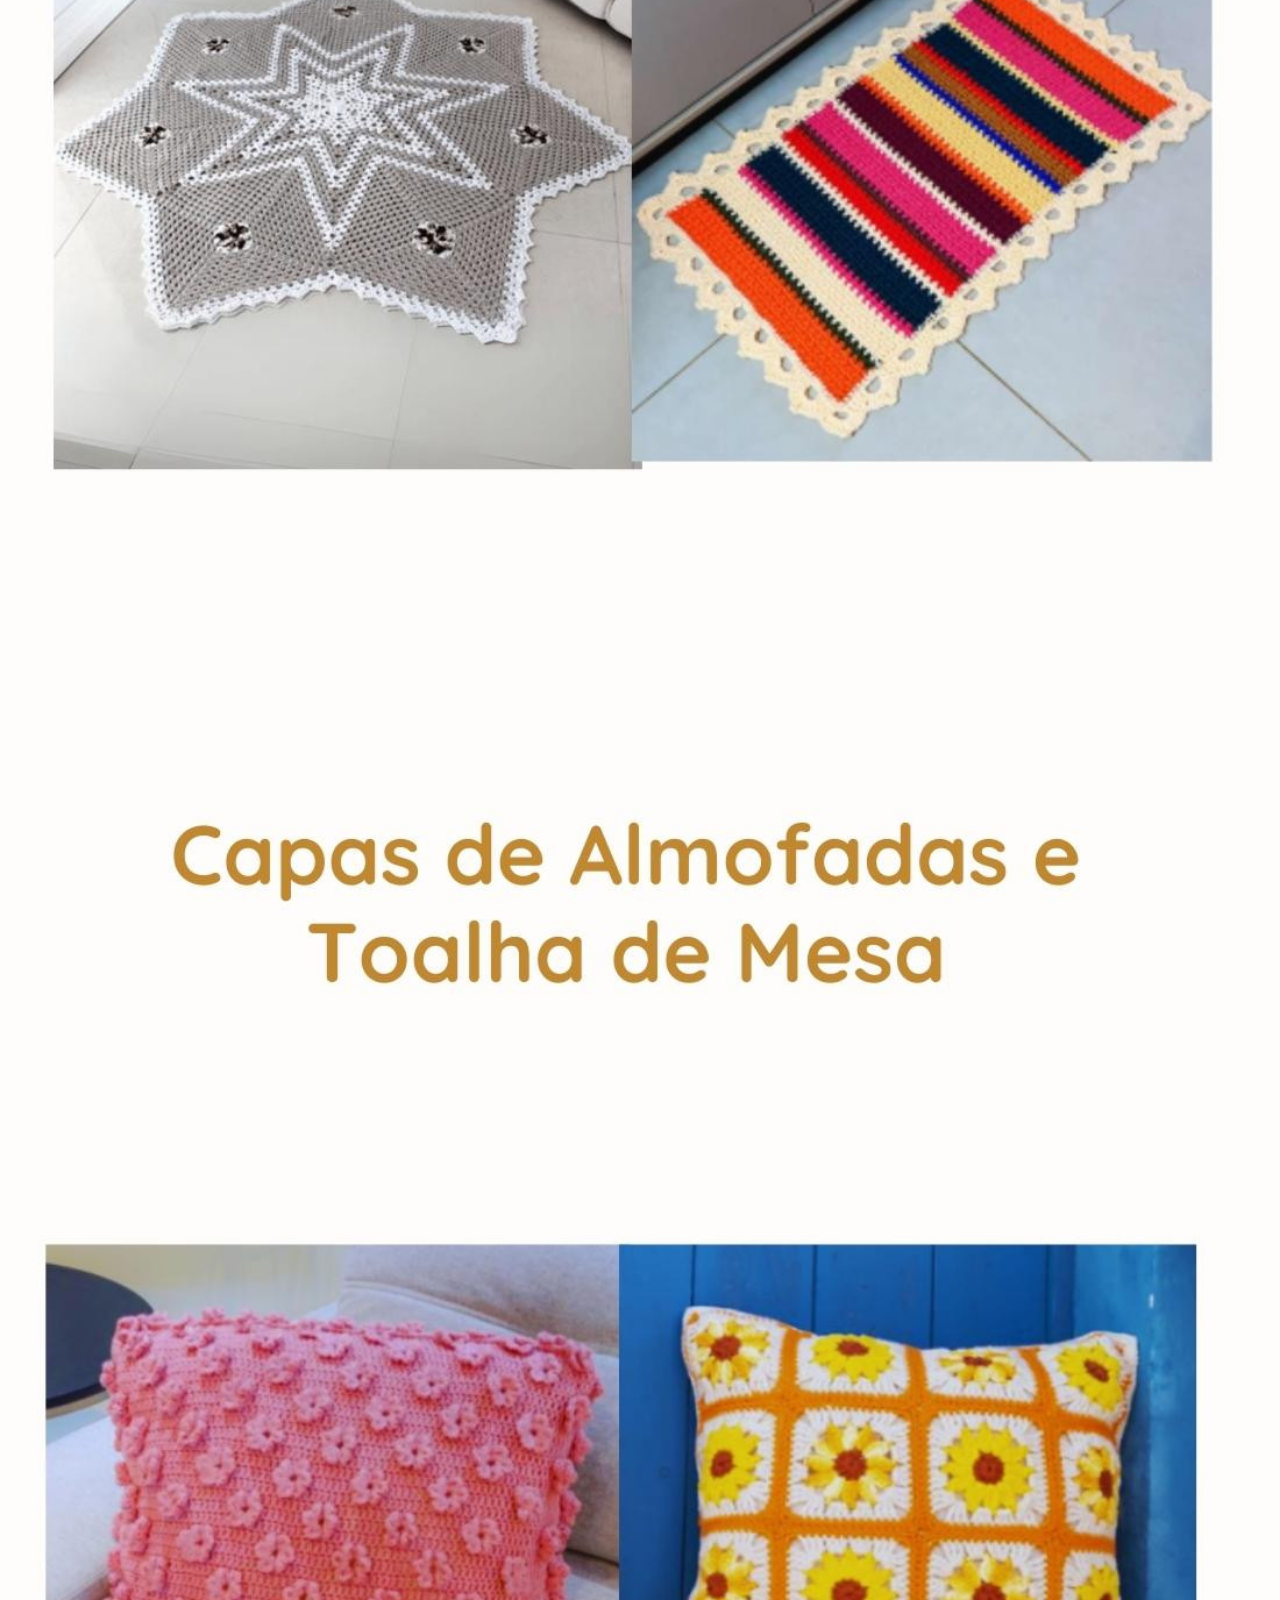
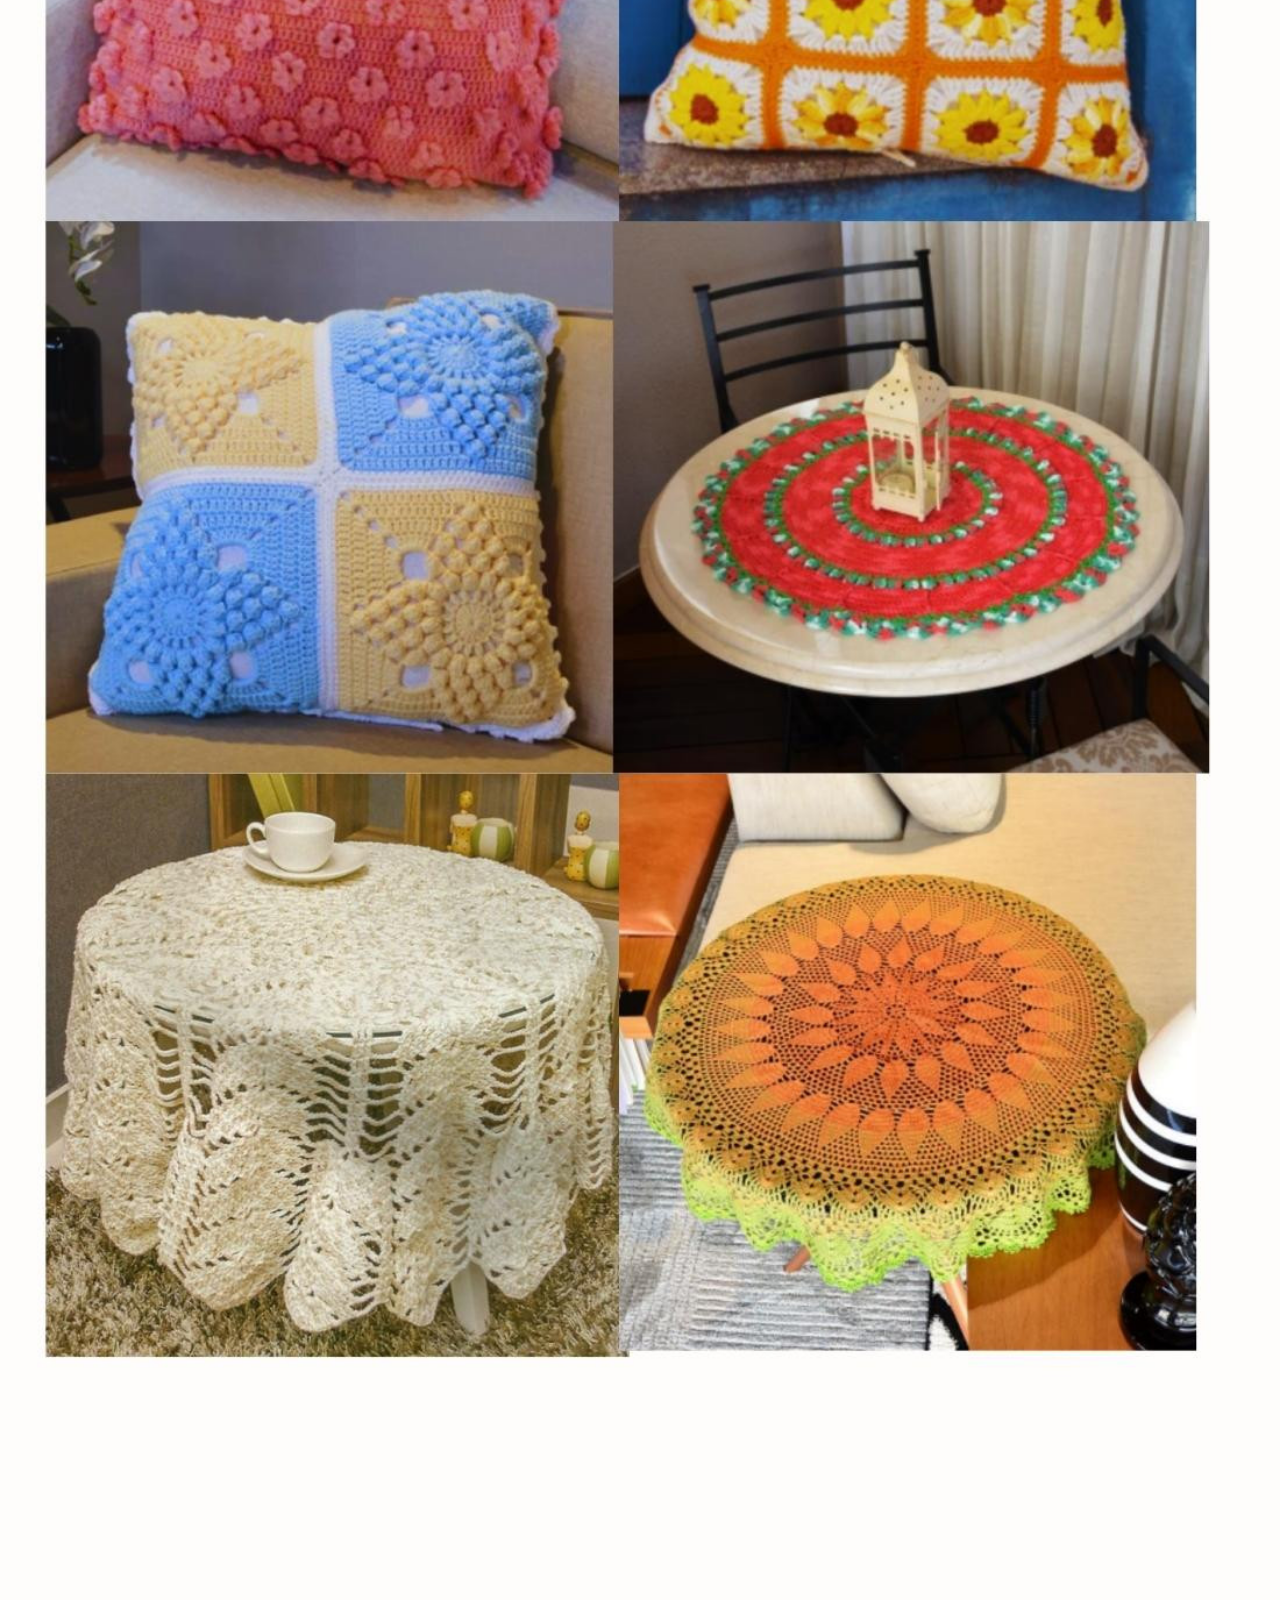
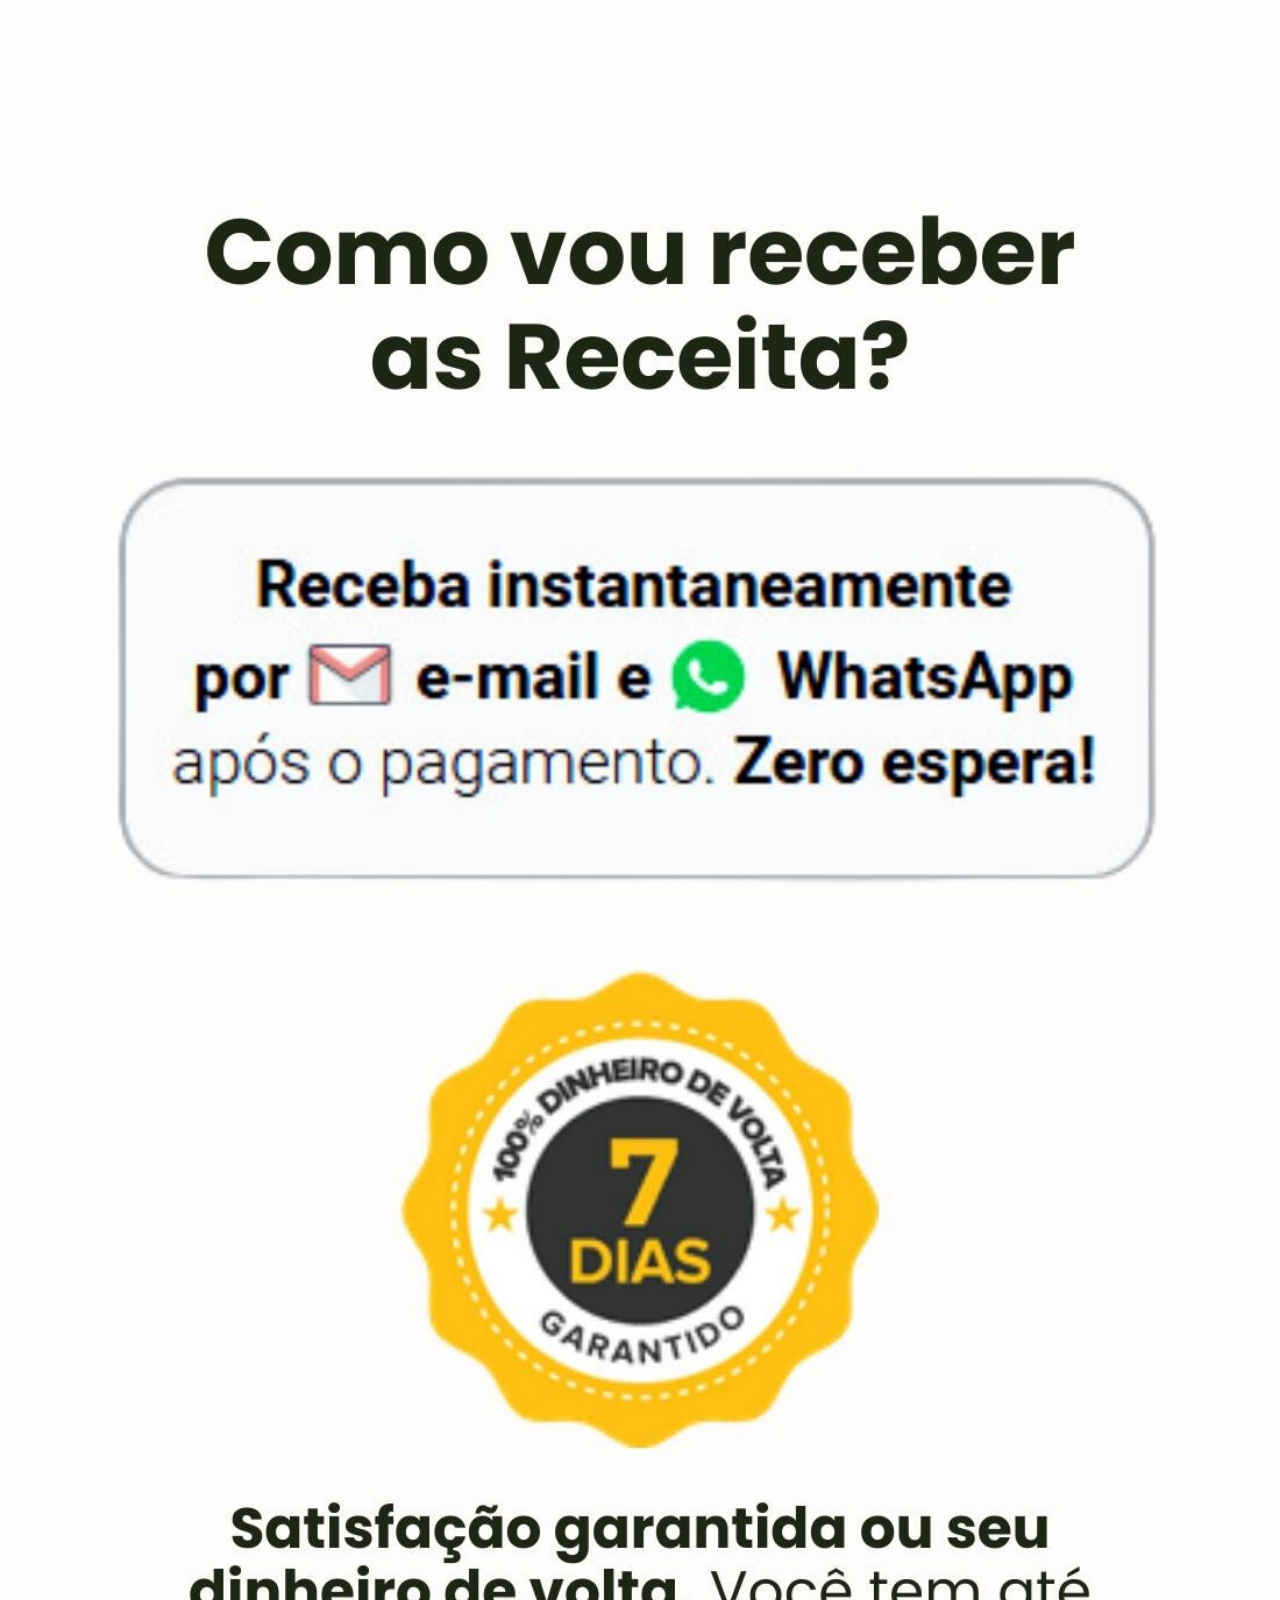
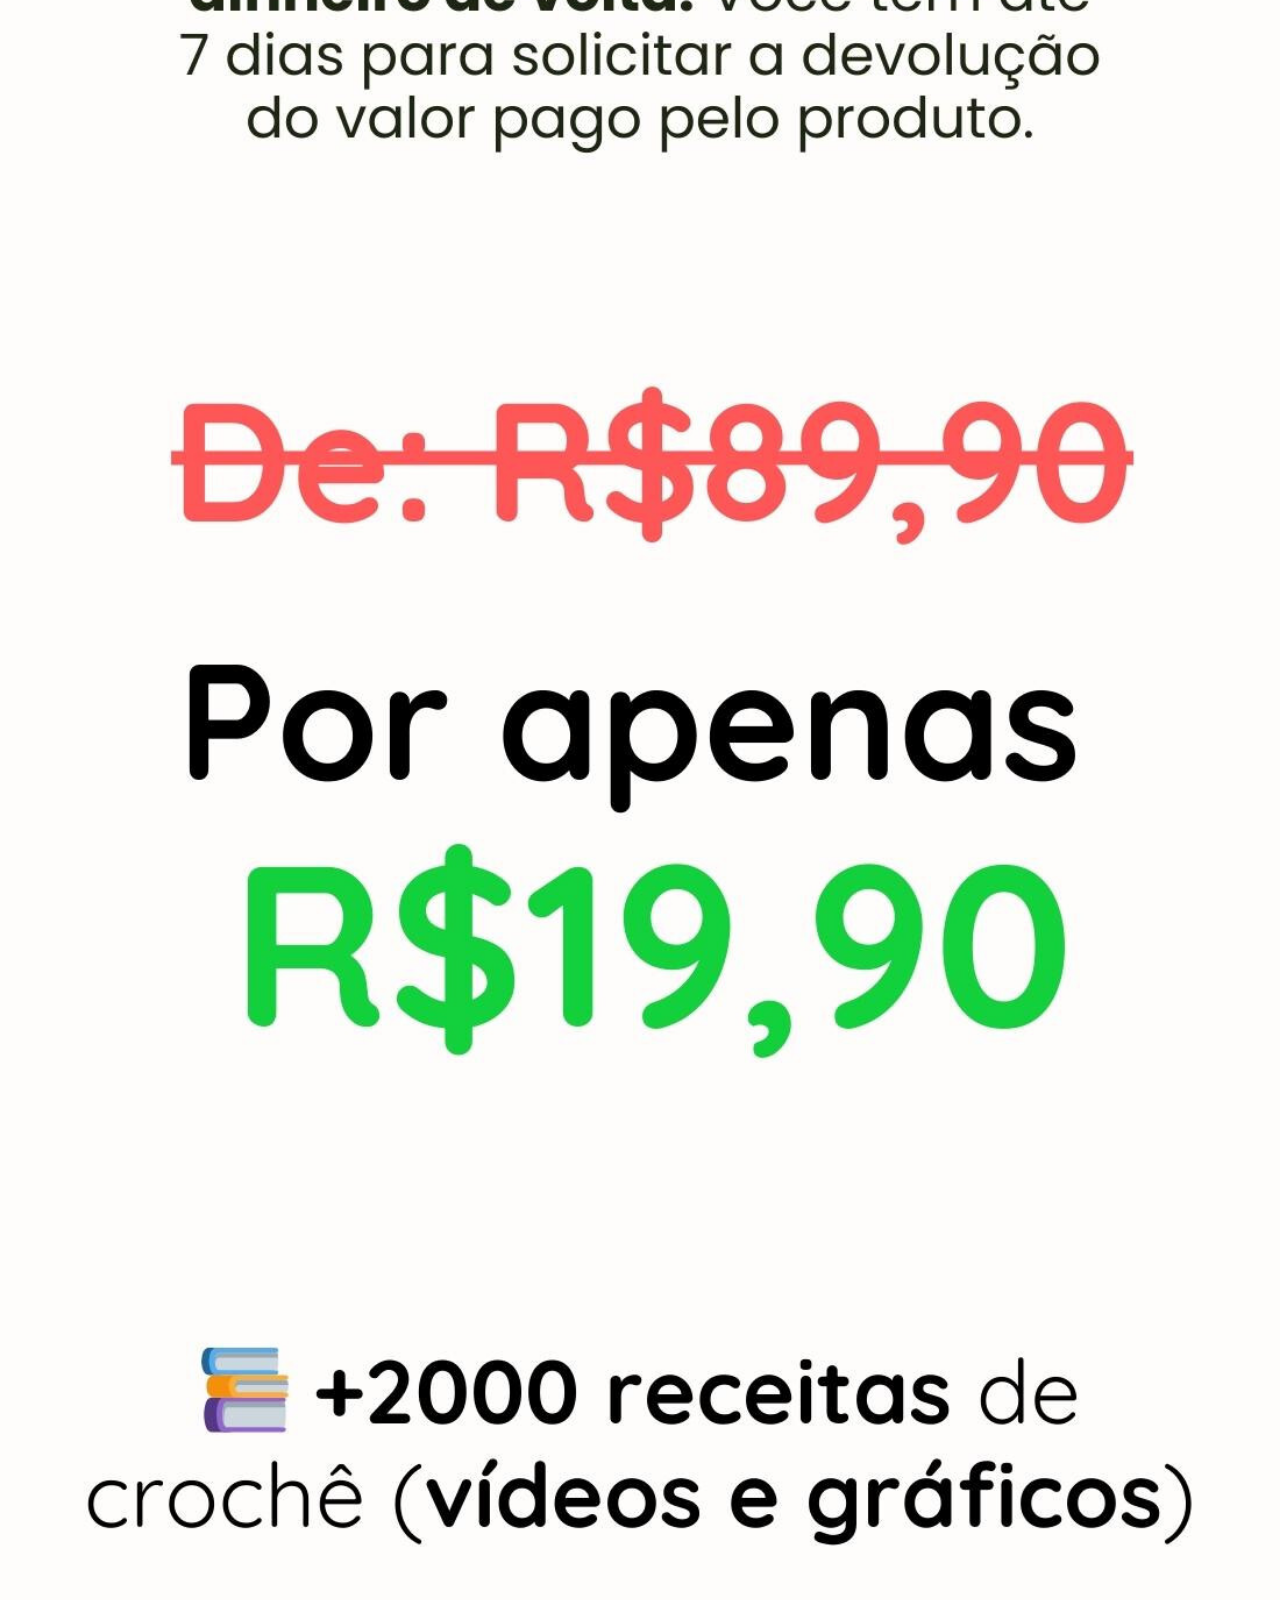
==== commit 42fe6c43: "Update index.html" ====
--- a/croche/index.html
+++ b/croche/index.html
@@ -3,30 +3,28 @@
 <head>
     <meta charset="UTF-8">
     <meta name="viewport" content="width=device-width, initial-scale=1.0">
+    <meta name="description" content="Página de exemplo com botão pegajoso e imagens otimizadas para performance e acessibilidade.">
     <title>Botão Pegajoso</title>
-    <!-- Link para o Font Awesome (para utilizar ícones) -->
-    <link href="https://cdnjs.cloudflare.com/ajax/libs/font-awesome/5.15.3/css/all.min.css" rel="stylesheet">
-
+    <!-- Link para o Font Awesome com carregamento assíncrono -->
+    <link rel="stylesheet" href="https://cdnjs.cloudflare.com/ajax/libs/font-awesome/5.15.3/css/all.min.css" media="all">
     <style>
         body {
             font-family: Arial, sans-serif;
             margin: 0;
             padding: 0;
-            overflow: auto;
+            line-height: 1.6;
+            background-color: #ffffff;
         }
 
         .imagem-container {
             width: 100%;
             background-color: #f4f4f4;
-            display: block;
         }
 
         img {
             width: 100%;
             height: auto;
             display: block;
-            margin: 0;
-            padding: 0;
         }
 
         .sticky-button {
@@ -34,54 +32,64 @@
             bottom: 0;
             left: 0;
             width: 100%;
-            display: none;
-            padding: 20px 0;
+            padding: 15px;
             background-color: #09b14a;
-            color: #fff;
-            font-size: 24px;
+            color: #ffffff;
+            font-size: 20px;
             text-align: center;
             text-decoration: none;
             border: none;
-            margin: 0;
             cursor: pointer;
             z-index: 1000;
-            box-shadow: 0px -4px 6px rgba(0, 0, 0, 0.2);
-            display: flex; /* Alinha o ícone e o texto */
+            display: none;
             justify-content: center;
             align-items: center;
+            box-shadow: 0px -4px 6px rgba(0, 0, 0, 0.2);
         }
 
         .sticky-button i {
-            margin-right: 10px; /* Espaço entre o ícone e o texto */
+            margin-right: 8px;
+        }
+
+        .sticky-button:focus {
+            outline: 2px dashed #ffffff;
+            outline-offset: 4px;
         }
 
         .sticky-button:hover {
-            background-color: #09b14a;
+            background-color: #07a043;
         }
     </style>
 </head>
 <body>
     <div class="imagem-container">
-        <img src="/1.jpg" alt="Imagem de exemplo" loading="lazy">
-        <img src="/2.jpg" alt="Imagem de exemplo" loading="lazy">
+        <!-- Definindo width e height para evitar mudanças de layout -->
+        <img src="1.jpg" alt="Imagem de exemplo 1" width="1200" height="800" loading="lazy">
+        <img src="2.jpg" alt="Imagem de exemplo 2" width="1200" height="800" loading="lazy">
     </div>
 
     <!-- Botão Pegajoso -->
-    <button class="sticky-button" id="sticky-button" onclick="alert('Botão clicado!')">
-        <i class="fas fa-shopping-cart"></i> <!-- Ícone de carrinho de compras -->
+    <button 
+        class="sticky-button" 
+        id="sticky-button" 
+        onclick="alert('Botão clicado!')" 
+        aria-label="Clique para ter acesso ao conteúdo">
+        <i class="fas fa-shopping-cart" aria-hidden="true"></i> <!-- Ícone acessível -->
         EU QUERO TER ACESSO
     </button>
 
     <script>
-        window.onscroll = function() {
-            var scrollPosition = document.documentElement.scrollTop || document.body.scrollTop;
-            var pageHeight = document.documentElement.scrollHeight - window.innerHeight;
-            var scrollPercentage = (scrollPosition / pageHeight) * 100;
+        // Função para exibir o botão quando o usuário rolar 80% da página
+        window.onscroll = function () {
+            const scrollPosition = document.documentElement.scrollTop || document.body.scrollTop;
+            const pageHeight = document.documentElement.scrollHeight - window.innerHeight;
+            const scrollPercentage = (scrollPosition / pageHeight) * 100;
 
+            const button = document.getElementById('sticky-button');
             if (scrollPercentage >= 80) {
-                document.getElementById('sticky-button').style.display = 'inline-flex'; // Mudar para 'inline-flex' para manter o layout flexível
+                button.style.display = 'flex'; // Mantém a flexibilidade do layout
             } else {
-                document.getElementById('sticky-button').style.display = 'none';
+                button.style.display = 'none';
             }
         };
     </script>
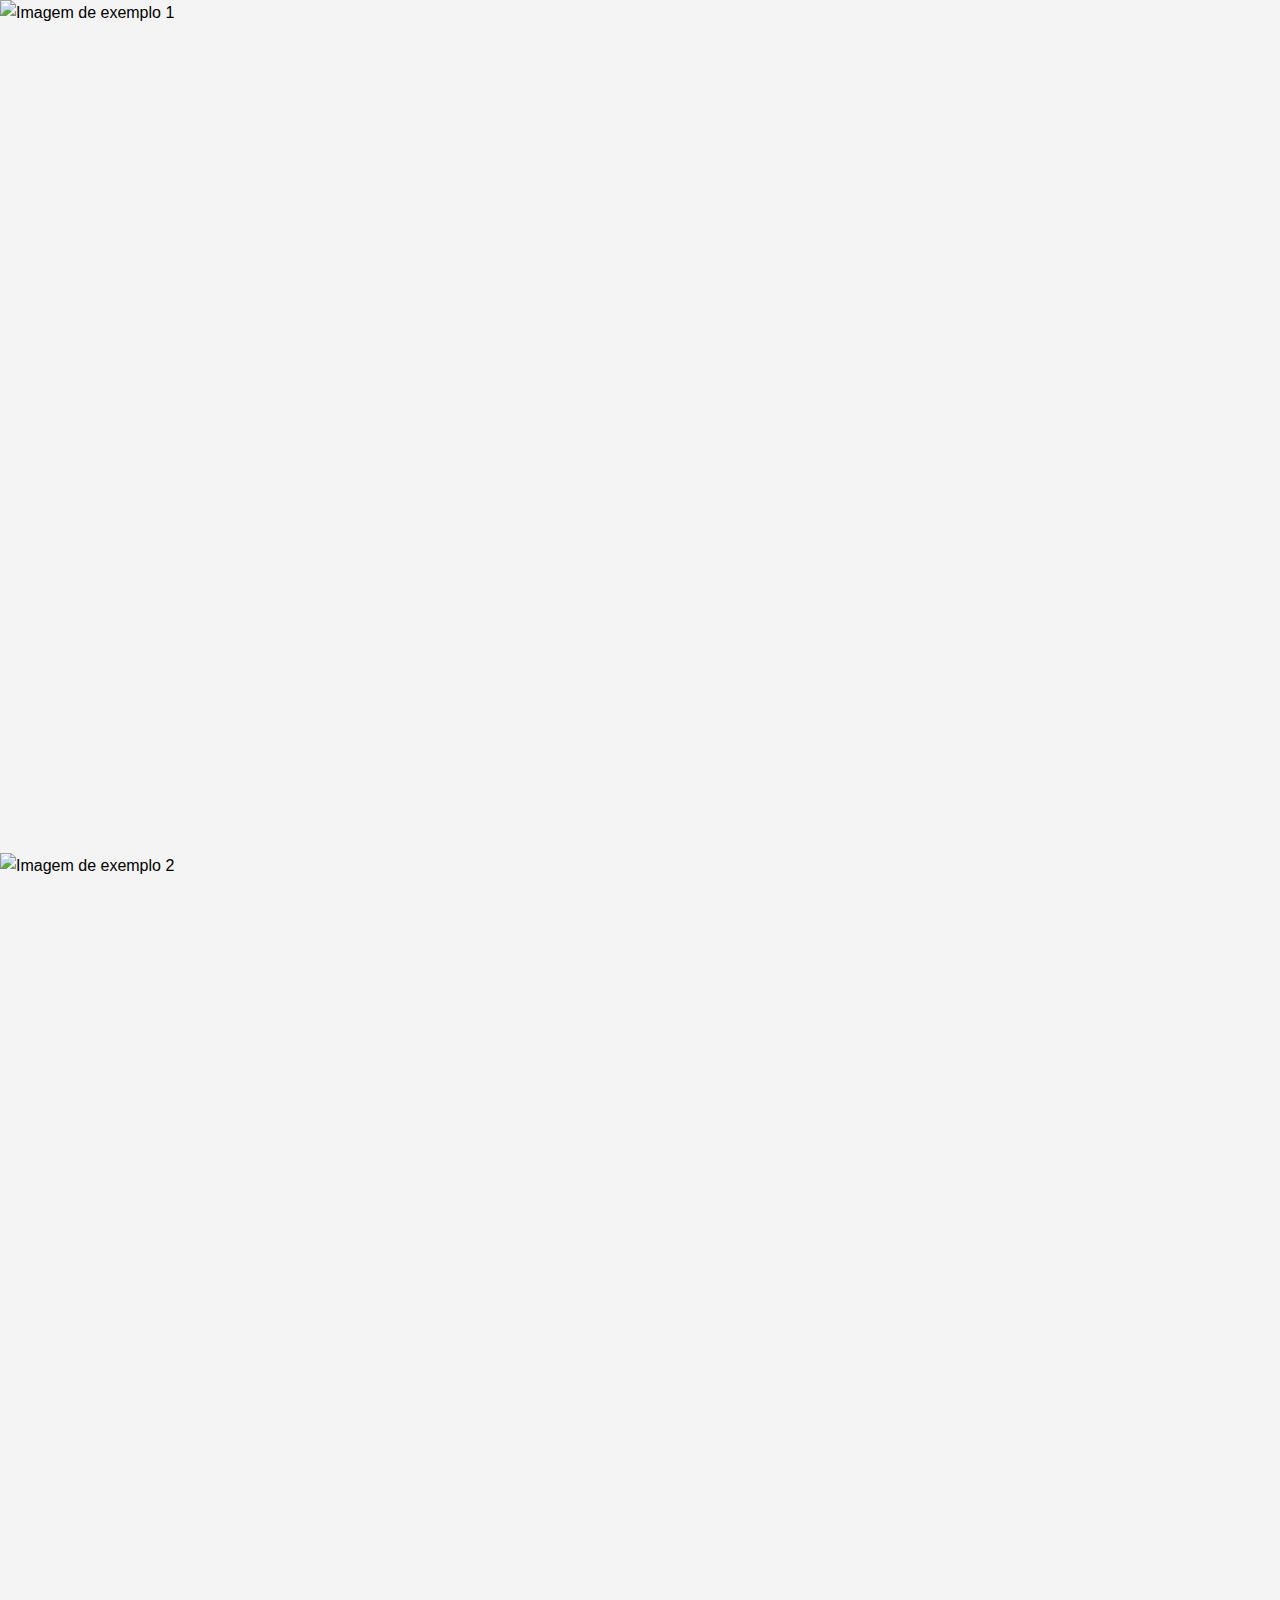
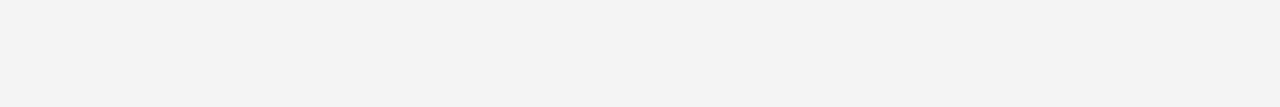
==== commit 3c0c4044: "Update index.html" ====
--- a/croche/index.html
+++ b/croche/index.html
@@ -64,8 +64,8 @@
 <body>
     <div class="imagem-container">
         <!-- Definindo width e height para evitar mudanças de layout -->
-        <img src="1.jpg" alt="Imagem de exemplo 1" width="1200" height="800" loading="lazy">
-        <img src="2.jpg" alt="Imagem de exemplo 2" width="1200" height="800" loading="lazy">
+        <img src="croche/1.jpg" alt="Imagem de exemplo 1" width="1200" height="800" loading="lazy">
+        <img src="croche/2.jpg" alt="Imagem de exemplo 2" width="1200" height="800" loading="lazy">
     </div>
 
     <!-- Botão Pegajoso -->
